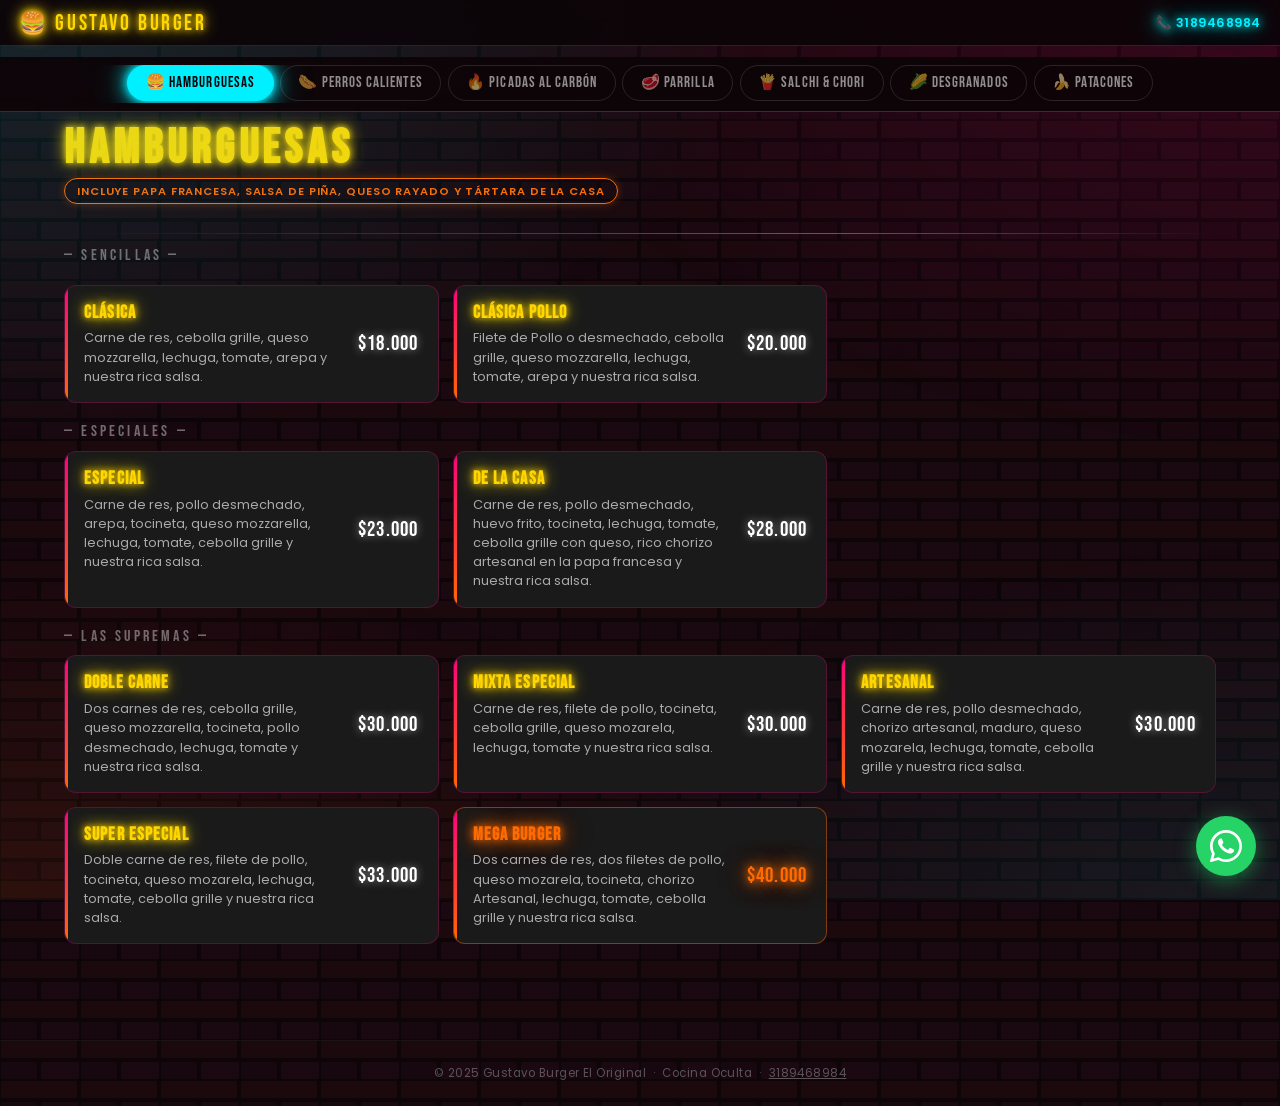
==== menu.html @ 1141e9f0 "menu Gustavo Burger 1.0" ====
<!DOCTYPE html>
<html lang="es">
<head>
  <meta charset="UTF-8" />
  <meta name="viewport" content="width=device-width, initial-scale=1.0" />
  <meta name="description" content="Menú completo de Gustavo Burger El Original — Hamburguesas, Perros Calientes, Parrilla, Picadas, Salchi & Chori Papas, Desgranados y Patacones." />
  <title>Menú · Gustavo Burger El Original</title>

  <!-- Google Fonts -->
  <link rel="preconnect" href="https://fonts.googleapis.com" />
  <link rel="preconnect" href="https://fonts.gstatic.com" crossorigin />
  <link href="https://fonts.googleapis.com/css2?family=Bebas+Neue&family=Poppins:wght@300;400;500;600;700&display=swap" rel="stylesheet" />

  <!-- Estilos globales -->
  <link rel="stylesheet" href="styles.css" />
</head>
<body>

  <!-- ====================== HEADER ====================== -->
  <header class="site-header">
    <a href="index.html" class="brand" aria-label="Volver a inicio">
      🍔 GUSTAVO BURGER
    </a>
    <a href="tel:3189468984" class="header-phone" aria-label="Llamar">
      📞 3189468984
    </a>
  </header>

  <!-- ====================== TABS NAV ====================== -->
  <nav class="tabs-wrapper" aria-label="Categorías del menú">
    <div class="tabs-scroll" role="tablist">
      <button class="tab-btn active" role="tab" aria-selected="true"
              aria-controls="panel-hamburguesas" data-tab="hamburguesas">
        🍔 Hamburguesas
      </button>
      <button class="tab-btn" role="tab" aria-selected="false"
              aria-controls="panel-perros" data-tab="perros">
        🌭 Perros Calientes
      </button>
      <button class="tab-btn" role="tab" aria-selected="false"
              aria-controls="panel-picadas" data-tab="picadas">
        🔥 Picadas al Carbón
      </button>
      <button class="tab-btn" role="tab" aria-selected="false"
              aria-controls="panel-parrilla" data-tab="parrilla">
        🥩 Parrilla
      </button>
      <button class="tab-btn" role="tab" aria-selected="false"
              aria-controls="panel-salchi" data-tab="salchi">
        🍟 Salchi &amp; Chori
      </button>
      <button class="tab-btn" role="tab" aria-selected="false"
              aria-controls="panel-desgranados" data-tab="desgranados">
        🌽 Desgranados
      </button>
      <button class="tab-btn" role="tab" aria-selected="false"
              aria-controls="panel-patacones" data-tab="patacones">
        🍌 Patacones
      </button>
    </div>
  </nav>

  <!-- ====================== CONTENIDO DE TABS ====================== -->
  <main>

    <!-- ===== TAB 1: HAMBURGUESAS ===== -->
    <section id="panel-hamburguesas" class="tab-panel active"
             role="tabpanel" aria-labelledby="tab-hamburguesas">

      <div class="tab-panel-header" style="margin-bottom:1.2rem;">
        <h1 class="category-title neon-title glow-yellow">Hamburguesas</h1>
        <span class="category-badge">Incluye papa francesa, salsa de piña, queso rayado y tártara de la casa</span>

        <!-- Sub-sección: Sencillas -->
        <hr class="neon-divider" />
        <p style="font-family:'Bebas Neue',cursive; font-size:1rem; letter-spacing:.2em;
                  color:rgba(255,255,255,.4); margin-bottom:.6rem;">— SENCILLAS —</p>
      </div>

      <div class="products-grid">

        <!-- Clásica -->
        <article class="product-card">
          <div class="product-info">
            <h2 class="product-name">Clásica</h2>
            <p class="product-desc">Carne de res, cebolla grille, queso mozzarella, lechuga, tomate, arepa y nuestra rica salsa.</p>
          </div>
          <span class="product-price glow-white">$18.000</span>
        </article>

        <!-- Clásica Pollo -->
        <article class="product-card">
          <div class="product-info">
            <h2 class="product-name">Clásica Pollo</h2>
            <p class="product-desc">Filete de Pollo o desmechado, cebolla grille, queso mozzarella, lechuga, tomate, arepa y nuestra rica salsa.</p>
          </div>
          <span class="product-price glow-white">$20.000</span>
        </article>

      </div><!-- /sencillas grid -->

      <!-- Sub-sección: Especiales -->
      <p style="font-family:'Bebas Neue',cursive; font-size:1rem; letter-spacing:.2em;
                color:rgba(255,255,255,.4); margin: 1.2rem 0 .6rem;">— ESPECIALES —</p>

      <div class="products-grid">

        <!-- Especial -->
        <article class="product-card">
          <div class="product-info">
            <h2 class="product-name">Especial</h2>
            <p class="product-desc">Carne de res, pollo desmechado, arepa, tocineta, queso mozzarella, lechuga, tomate, cebolla grille y nuestra rica salsa.</p>
          </div>
          <span class="product-price glow-white">$23.000</span>
        </article>

        <!-- De la Casa -->
        <article class="product-card">
          <div class="product-info">
            <h2 class="product-name">De la Casa</h2>
            <p class="product-desc">Carne de res, pollo desmechado, huevo frito, tocineta, lechuga, tomate, cebolla grille con queso, rico chorizo artesanal en la papa francesa y nuestra rica salsa.</p>
          </div>
          <span class="product-price glow-white">$28.000</span>
        </article>

      </div><!-- /especiales grid -->

      <!-- Sub-sección: Las Supremas -->
      <p style="font-family:'Bebas Neue',cursive; font-size:1rem; letter-spacing:.2em;
                color:rgba(255,255,255,.4); margin: 1.2rem 0 .6rem;">— LAS SUPREMAS —</p>

      <div class="products-grid">

        <!-- Doble Carne -->
        <article class="product-card">
          <div class="product-info">
            <h2 class="product-name">Doble Carne</h2>
            <p class="product-desc">Dos carnes de res, cebolla grille, queso mozzarella, tocineta, pollo desmechado, lechuga, tomate y nuestra rica salsa.</p>
          </div>
          <span class="product-price glow-white">$30.000</span>
        </article>

        <!-- Mixta Especial -->
        <article class="product-card">
          <div class="product-info">
            <h2 class="product-name">Mixta Especial</h2>
            <p class="product-desc">Carne de res, filete de pollo, tocineta, cebolla grille, queso mozarela, lechuga, tomate y nuestra rica salsa.</p>
          </div>
          <span class="product-price glow-white">$30.000</span>
        </article>

        <!-- Artesanal -->
        <article class="product-card">
          <div class="product-info">
            <h2 class="product-name">Artesanal</h2>
            <p class="product-desc">Carne de res, pollo desmechado, chorizo artesanal, maduro, queso mozarela, lechuga, tomate, cebolla grille y nuestra rica salsa.</p>
          </div>
          <span class="product-price glow-white">$30.000</span>
        </article>

        <!-- Super Especial -->
        <article class="product-card">
          <div class="product-info">
            <h2 class="product-name">Super Especial</h2>
            <p class="product-desc">Doble carne de res, filete de pollo, tocineta, queso mozarela, lechuga, tomate, cebolla grille y nuestra rica salsa.</p>
          </div>
          <span class="product-price glow-white">$33.000</span>
        </article>

        <!-- Mega Burger -->
        <article class="product-card" style="border-color:rgba(255,107,0,.45);">
          <div class="product-info">
            <h2 class="product-name" style="color:var(--orange); text-shadow:var(--glow-orange);">Mega Burger</h2>
            <p class="product-desc">Dos carnes de res, dos filetes de pollo, queso mozarela, tocineta, chorizo Artesanal, lechuga, tomate, cebolla grille y nuestra rica salsa.</p>
          </div>
          <span class="product-price" style="color:var(--orange); text-shadow:var(--glow-orange);">$40.000</span>
        </article>

      </div><!-- /supremas grid -->

    </section><!-- /hamburguesas -->


    <!-- ===== TAB 2: PERROS CALIENTES ===== -->
    <section id="panel-perros" class="tab-panel"
             role="tabpanel" aria-labelledby="tab-perros">

      <div style="margin-bottom:1.2rem;">
        <h1 class="category-title neon-title glow-cyan">Perros Calientes</h1>
        <span class="category-badge">Incluye papa francesa, salsa de piña, queso rayado y tártara de la casa</span>
        <div class="category-note">
          Todos nuestros perros son preparados con: <strong>salchicha americana, cebolla grille y queso mozarela gratinado</strong> y nuestras ricas salsas.
        </div>
      </div>

      <div class="products-grid">

        <!-- Perro Clásico -->
        <article class="product-card">
          <div class="product-info">
            <h2 class="product-name">Perro Clásico</h2>
            <p class="product-desc">Lechuga, tomate, papa Ripi.</p>
          </div>
          <span class="product-price glow-white">$16.000</span>
        </article>

        <!-- Perro Especial -->
        <article class="product-card">
          <div class="product-info">
            <h2 class="product-name">Perro Especial</h2>
            <p class="product-desc">Lechuga, tomate, papa Ripi, tocineta.</p>
          </div>
          <span class="product-price glow-white">$19.000</span>
        </article>

        <!-- Perro Americano -->
        <article class="product-card">
          <div class="product-info">
            <h2 class="product-name">Perro Americano</h2>
            <p class="product-desc">Lechuga, tomate, papa Ripi, pollo desmechado.</p>
          </div>
          <span class="product-price glow-white">$23.000</span>
        </article>

        <!-- Perro Loco Americano -->
        <article class="product-card">
          <div class="product-info">
            <h2 class="product-name">Perro Loco Americano</h2>
            <p class="product-desc">Carne picada, pollo desmechado.</p>
          </div>
          <span class="product-price glow-white">$25.000</span>
        </article>

        <!-- Choriperro -->
        <article class="product-card">
          <div class="product-info">
            <h2 class="product-name">Choriperro</h2>
            <p class="product-desc">Chorizo picado, cebolla grille, lechuga, tomate, papa ripio, tártara de la casa y queso mozzarella gratinado.</p>
          </div>
          <span class="product-price glow-white">$ Consultar</span>
        </article>

        <!-- Mega Perro Gustavo Burguer -->
        <article class="product-card" style="border-color:rgba(255,107,0,.45);">
          <div class="product-info">
            <h2 class="product-name" style="color:var(--orange); text-shadow:var(--glow-orange);">Mega Perro Gustavo Burguer</h2>
            <p class="product-desc">Dos salchichas americanas, carne picada, pollo desmechado, maíz y tocineta.</p>
          </div>
          <span class="product-price" style="color:var(--orange); text-shadow:var(--glow-orange);">$40.000</span>
        </article>

      </div><!-- /perros grid -->

    </section><!-- /perros -->


    <!-- ===== TAB 3: PICADAS AL CARBÓN ===== -->
    <section id="panel-picadas" class="tab-panel"
             role="tabpanel" aria-labelledby="tab-picadas">

      <div style="margin-bottom:1.2rem;">
        <h1 class="category-title neon-title" style="color:var(--orange);text-shadow:var(--glow-orange);">Picadas al Carbón</h1>
        <span class="category-badge">Incluye salsa de piña, queso rayado y tártara de la casa</span>
        <div class="category-note" style="border-color:var(--orange); color:rgba(255,107,0,.85); background:rgba(255,107,0,.06);">
          ¡Perfecta para compartir! No te quedes con las ganas...
        </div>
      </div>

      <div class="products-grid">

        <!-- Picada Original -->
        <article class="product-card">
          <div class="product-info">
            <h2 class="product-name">Picada Original</h2>
            <p class="product-desc">Carne picada, filete de pollo, salchicha americana, chorizo artesanal, chicharrón, maíz, queso mozarela gratinado y tocineta.</p>
          </div>
          <span class="product-price glow-white">$50.000</span>
        </article>

        <!-- Picada Especial -->
        <article class="product-card">
          <div class="product-info">
            <h2 class="product-name">Picada Especial</h2>
            <p class="product-desc">Costilla, pernil mixto, chorizo artesanal, lomo de cerdo, rica papa amarilla y papa francesa.</p>
          </div>
          <span class="product-price glow-white">$60.000</span>
        </article>

        <!-- Picada Gustavo Burguer -->
        <article class="product-card" style="border-color:rgba(255,107,0,.45);">
          <div class="product-info">
            <h2 class="product-name" style="color:var(--orange); text-shadow:var(--glow-orange);">Picada Gustavo Burguer</h2>
            <p class="product-desc">Chata, pernil, mixta, costilla, lomo de cerdo, chorizo artesanal, salchicha americana, rellena, papa amarilla y papa francesa.</p>
          </div>
          <span class="product-price" style="color:var(--orange); text-shadow:var(--glow-orange);">$70.000</span>
        </article>

      </div><!-- /picadas grid -->

    </section><!-- /picadas -->


    <!-- ===== TAB 4: PARRILLA GUSTAVO BURGER ===== -->
    <section id="panel-parrilla" class="tab-panel"
             role="tabpanel" aria-labelledby="tab-parrilla">

      <div style="margin-bottom:1.2rem;">
        <h1 class="category-title neon-title glow-pink">Parrilla</h1>
        <span class="category-badge">Incluye salsa de piña, queso rayado y tártara de la casa</span>
      </div>

      <div class="products-grid">

        <!-- Chata al Carbón -->
        <article class="product-card">
          <div class="product-info">
            <h2 class="product-name">Chata al Carbón</h2>
            <p class="product-desc">Acompañada de papa francesa, ensalada fresca y chorizo artesanal.</p>
          </div>
          <span class="product-price glow-white">$35.000</span>
        </article>

        <!-- Costilla BBQ -->
        <article class="product-card">
          <div class="product-info">
            <h2 class="product-name">Costilla BBQ</h2>
            <p class="product-desc">Costilla bañada en salsa BBQ, acompañada de chorizo artesanal y papa francesa.</p>
          </div>
          <span class="product-price glow-white">$35.000</span>
        </article>

        <!-- Alitas BBQ y Miel Mostaza -->
        <article class="product-card">
          <div class="product-info">
            <h2 class="product-name">Alitas BBQ y Miel Mostaza</h2>
            <p class="product-desc">Alitas empanizadas en salsa BBQ y miel mostaza, acompañadas de papa francesa.</p>
          </div>
          <span class="product-price glow-white">$35.000</span>
        </article>

        <!-- Pernil Mixto -->
        <article class="product-card">
          <div class="product-info">
            <h2 class="product-name">Pernil Mixto</h2>
            <p class="product-desc">Pernil mixto apanado con chorizo artesanal, acompañado de ensalada fresca y papa francesa.</p>
          </div>
          <span class="product-price glow-white">$22.000</span>
        </article>

        <!-- Filete de Pechuga -->
        <article class="product-card">
          <div class="product-info">
            <h2 class="product-name">Filete de Pechuga</h2>
            <p class="product-desc">Filete de pechuga a la plancha con chorizo artesanal, acompañado de ensalada fresca y papa francesa.</p>
          </div>
          <span class="product-price glow-white">$22.000</span>
        </article>

        <!-- Pechuga a la Plancha -->
        <article class="product-card">
          <div class="product-info">
            <h2 class="product-name">Pechuga a la Plancha</h2>
            <p class="product-desc">Pechuga (450g) asada, acompañada de chorizo artesanal, ensalada fresca y papa francesa.</p>
          </div>
          <span class="product-price glow-white">$28.000</span>
        </article>

        <!-- Pechuga Ranchera -->
        <article class="product-card" style="border-color:rgba(255,0,128,.45);">
          <div class="product-info">
            <h2 class="product-name" style="color:var(--pink); text-shadow:var(--glow-pink);">Pechuga Ranchera</h2>
            <p class="product-desc">Pechuga asada con queso mozarela gratinado y tocineta, acompañada de papa amarilla y ensalada fresca.</p>
          </div>
          <span class="product-price" style="color:var(--pink); text-shadow:var(--glow-pink);">$35.000</span>
        </article>

      </div><!-- /parrilla grid -->

      <p style="font-family:'Bebas Neue',cursive; font-size:1.1rem; letter-spacing:.12em;
                color:rgba(255,255,255,.35); margin-top:1.5rem; text-align:center;">
        "SABOR QUE CONQUISTA DESDE EL PRIMER MORDISCO."
      </p>

    </section><!-- /parrilla -->


    <!-- ===== TAB 5: SALCHI & CHORI PAPAS ===== -->
    <section id="panel-salchi" class="tab-panel"
             role="tabpanel" aria-labelledby="tab-salchi">

      <div style="margin-bottom:1.2rem;">
        <h1 class="category-title neon-title glow-yellow">Salchi &amp; Chori Papas</h1>
        <span class="category-badge">Incluye salsa de piña, queso rayado y tártara de la casa</span>
        <div class="category-note">
          <strong>Salchicha y chorizo artesanal americano</strong>
        </div>
      </div>

      <!-- Básicas (sin descripción extra) -->
      <p style="font-family:'Bebas Neue',cursive; font-size:.95rem; letter-spacing:.2em;
                color:rgba(255,255,255,.4); margin-bottom:.6rem;">— BÁSICAS —</p>

      <div class="products-grid" style="margin-bottom:1rem;">

        <!-- Salchipapa -->
        <article class="product-card">
          <div class="product-info">
            <h2 class="product-name">Salchipapa</h2>
            <p class="product-desc">Papa francesa con salchicha americana.</p>
          </div>
          <span class="product-price glow-white">$17.000</span>
        </article>

        <!-- Choripapa -->
        <article class="product-card">
          <div class="product-info">
            <h2 class="product-name">Choripapa</h2>
            <p class="product-desc">Papa francesa con chorizo artesanal.</p>
          </div>
          <span class="product-price glow-white">$17.000</span>
        </article>

        <!-- Chorimixto -->
        <article class="product-card">
          <div class="product-info">
            <h2 class="product-name">Chorimixto</h2>
            <p class="product-desc">Papa francesa con salchicha americana y chorizo artesanal.</p>
          </div>
          <span class="product-price glow-white">$21.000</span>
        </article>

      </div>

      <!-- Especiales -->
      <p style="font-family:'Bebas Neue',cursive; font-size:.95rem; letter-spacing:.2em;
                color:rgba(255,255,255,.4); margin-bottom:.6rem;">— ESPECIALES —</p>

      <div class="products-grid">

        <!-- Salchipapa Especial -->
        <article class="product-card">
          <div class="product-info">
            <h2 class="product-name">Salchipapa Especial</h2>
            <p class="product-desc">Papa francesa, salchicha americana, papa Ripi, queso rallado, salsa, pollo desmechado, queso mozarela gratinado.</p>
          </div>
          <span class="product-price glow-white">$28.000</span>
        </article>

        <!-- Choripapa Especial -->
        <article class="product-card">
          <div class="product-info">
            <h2 class="product-name">Choripapa Especial</h2>
            <p class="product-desc">Papa francesa, chorizo artesanal, papa Ripi, queso rallado, salsa, pollo desmechado, queso mozarela gratinado.</p>
          </div>
          <span class="product-price glow-white">$28.000</span>
        </article>

        <!-- Papas Locas -->
        <article class="product-card" style="border-color:rgba(255,107,0,.45);">
          <div class="product-info">
            <h2 class="product-name" style="color:var(--orange); text-shadow:var(--glow-orange);">Papas Locas</h2>
            <p class="product-desc">Papa francesa, carne picada, pollo desmechado, jamón, queso mozarela, chorizo artesanal y rica salsa.</p>
          </div>
          <span class="product-price" style="color:var(--orange); text-shadow:var(--glow-orange);">$38.000</span>
        </article>

      </div><!-- /salchi grid -->

      <p style="font-family:'Bebas Neue',cursive; font-size:1.05rem; letter-spacing:.12em;
                color:rgba(255,255,255,.35); margin-top:1.5rem; text-align:center;">
        "AQUÍ LAS PAPAS NO SON NORMALES, SON CRIMINALES."
      </p>

    </section><!-- /salchi -->


    <!-- ===== TAB 6: DESGRANADOS ===== -->
    <section id="panel-desgranados" class="tab-panel"
             role="tabpanel" aria-labelledby="tab-desgranados">

      <div style="margin-bottom:1.2rem;">
        <h1 class="category-title neon-title glow-cyan">Desgranados</h1>
        <span class="category-badge">Incluye salsa de piña, queso rayado y tártara de la casa</span>
      </div>

      <div class="products-grid">

        <!-- Desgranado de Pollo -->
        <article class="product-card">
          <div class="product-info">
            <h2 class="product-name">Desgranado de Pollo</h2>
            <p class="product-desc">Maíz dulce con pollo desmechado y cebolla grille, nuestra rica salsa y queso mozzarella gratinado.</p>
          </div>
          <span class="product-price glow-white">$26.000</span>
        </article>

        <!-- Desgranado de Carne -->
        <article class="product-card">
          <div class="product-info">
            <h2 class="product-name">Desgranado de Carne</h2>
            <p class="product-desc">Maíz dulce con carne picada y cebolla grille, rica salsa de la casa y queso mozzarella gratinado.</p>
          </div>
          <span class="product-price glow-white">$26.000</span>
        </article>

        <!-- Desgranado Especial -->
        <article class="product-card" style="border-color:rgba(0,240,255,.4);">
          <div class="product-info">
            <h2 class="product-name" style="color:var(--cyan); text-shadow:var(--glow-cyan);">Desgranado Especial</h2>
            <p class="product-desc">Delicioso maíz dulce acompañado de carne picada, pollo desmechado y cebolla grille, bañado con nuestra rica salsa, queso mozzarella gratinado y crujiente tocineta.</p>
          </div>
          <span class="product-price" style="color:var(--cyan); text-shadow:var(--glow-cyan);">$30.000</span>
        </article>

      </div><!-- /desgranados grid -->

      <p style="font-family:'Bebas Neue',cursive; font-size:1.05rem; letter-spacing:.12em;
                color:rgba(255,255,255,.35); margin-top:1.5rem; text-align:center;">
        "DESGRANADO QUE SE RESPETA, BIEN CARGADO Y BIEN GRATINADO."
      </p>

    </section><!-- /desgranados -->


    <!-- ===== TAB 7: PATACONES ===== -->
    <section id="panel-patacones" class="tab-panel"
             role="tabpanel" aria-labelledby="tab-patacones">

      <div style="margin-bottom:1.2rem;">
        <h1 class="category-title neon-title glow-orange">Patacones</h1>
        <span class="category-badge">Incluye salsa de piña, queso rayado y tártara de la casa</span>
        <div class="category-note" style="border-color:var(--orange); color:rgba(255,107,0,.85); background:rgba(255,107,0,.06);">
          Base: <strong>Plátano Maduro</strong>
        </div>
      </div>

      <div class="products-grid">

        <!-- Patacón de Carne -->
        <article class="product-card">
          <div class="product-info">
            <h2 class="product-name">Patacón de Carne</h2>
            <p class="product-desc">Patacón Maduro, Carne Picada, Chorizo Artesanal, Cebolla grille, Queso Mozarela gratinado.</p>
          </div>
          <span class="product-price glow-white">$28.000</span>
        </article>

        <!-- Patacón de Pollo -->
        <article class="product-card">
          <div class="product-info">
            <h2 class="product-name">Patacón de Pollo</h2>
            <p class="product-desc">Patacón Maduro, Pollo desmechado, Chorizo Artesanal, Cebolla grille, Queso Mozarela gratinado.</p>
          </div>
          <span class="product-price glow-white">$28.000</span>
        </article>

        <!-- Patacón Especial -->
        <article class="product-card">
          <div class="product-info">
            <h2 class="product-name">Patacón Especial</h2>
            <p class="product-desc">Patacón Maduro, Carne Picada, Pollo desmechado, Chorizo artesanal, Cebolla grille, Queso Mozarela gratinado.</p>
          </div>
          <span class="product-price glow-white">$30.000</span>
        </article>

        <!-- Patacón Super Especial -->
        <article class="product-card" style="border-color:rgba(255,107,0,.45);">
          <div class="product-info">
            <h2 class="product-name" style="color:var(--orange); text-shadow:var(--glow-orange);">Patacón Super Especial</h2>
            <p class="product-desc">Patacón Maduro, Carne Picada, Pollo desmechado, Chorizo Artesanal, Cebolla grille, Maíz Dulce, Queso Mozarela gratinado y tocineta.</p>
          </div>
          <span class="product-price" style="color:var(--orange); text-shadow:var(--glow-orange);">$35.000</span>
        </article>

      </div><!-- /patacones grid -->

      <p style="font-family:'Bebas Neue',cursive; font-size:1.05rem; letter-spacing:.12em;
                color:rgba(255,255,255,.35); margin-top:1.5rem; text-align:center;">
        "NO TE QUEDES CON LAS GANAS... ¡HAZ TU PEDIDO AHORA!"
      </p>

    </section><!-- /patacones -->

  </main>

  <!-- ===== FOOTER ===== -->
  <footer class="site-footer">
    © 2025 Gustavo Burger El Original &nbsp;·&nbsp; Cocina Oculta &nbsp;·&nbsp;
    <a href="tel:3189468984" style="color:inherit;">3189468984</a>
  </footer>

  <!-- ===== BOTÓN FLOTANTE WHATSAPP ===== -->
  <a href="https://wa.me/573189468984" target="_blank" rel="noopener noreferrer"
     class="whatsapp-fab" aria-label="Hacer pedido por WhatsApp">
    <svg viewBox="0 0 24 24" aria-hidden="true">
      <path d="M17.472 14.382c-.297-.149-1.758-.867-2.03-.967-.273-.099-.471-.148-.67.15-.197.297-.767.966-.94 1.164-.173.199-.347.223-.644.075-.297-.15-1.255-.463-2.39-1.475-.883-.788-1.48-1.761-1.653-2.059-.173-.297-.018-.458.13-.606.134-.133.298-.347.446-.52.149-.174.198-.298.298-.497.099-.198.05-.371-.025-.52-.075-.149-.669-1.612-.916-2.207-.242-.579-.487-.5-.669-.51-.173-.008-.371-.01-.57-.01-.198 0-.52.074-.792.372-.272.297-1.04 1.016-1.04 2.479 0 1.462 1.065 2.875 1.213 3.074.149.198 2.096 3.2 5.077 4.487.709.306 1.262.489 1.694.625.712.227 1.36.195 1.871.118.571-.085 1.758-.719 2.006-1.413.248-.694.248-1.289.173-1.413-.074-.124-.272-.198-.57-.347z"/>
      <path d="M12 0C5.373 0 0 5.373 0 12c0 2.125.558 4.121 1.532 5.853L.057 23.057a.75.75 0 00.918.918l5.204-1.475A11.952 11.952 0 0012 24c6.627 0 12-5.373 12-12S18.627 0 12 0zm0 22c-1.891 0-3.667-.523-5.188-1.432l-.372-.224-3.862 1.095 1.095-3.861-.224-.372A9.956 9.956 0 012 12C2 6.477 6.477 2 12 2s10 4.477 10 10-4.477 10-10 10z"/>
    </svg>
  </a>

  <!-- Script de tabs -->
  <script src="script.js"></script>

</body>
</html>
---- styles.css ----
/* ============================================================
   GUSTAVO BURGER - EL ORIGINAL | Menú Digital
   styles.css — Estilos globales compartidos
   ============================================================ */

/* ===== GOOGLE FONTS ===== */
@import url('https://fonts.googleapis.com/css2?family=Bebas+Neue&family=Poppins:wght@300;400;500;600;700&display=swap');

/* ===== VARIABLES ===== */
:root {
  --pink:    #FF0080;
  --cyan:    #00F0FF;
  --orange:  #FF6B00;
  --yellow:  #FFD600;
  --bg:      #0d0508;
  --card:    #1a1a1a;
  --card2:   #141014;
  --white:   #ffffff;
  --gray:    #aaaaaa;

  --glow-pink:   0 0 8px #FF0080, 0 0 20px #FF0080, 0 0 40px rgba(255,0,128,.4);
  --glow-cyan:   0 0 8px #00F0FF, 0 0 20px #00F0FF, 0 0 40px rgba(0,240,255,.4);
  --glow-orange: 0 0 8px #FF6B00, 0 0 20px #FF6B00, 0 0 40px rgba(255,107,0,.4);
  --glow-yellow: 0 0 6px #FFD600, 0 0 16px #FFD600;

  --font-title: 'Bebas Neue', cursive;
  --font-body:  'Poppins', sans-serif;
}

/* ===== RESET ===== */
*, *::before, *::after {
  margin: 0; padding: 0; box-sizing: border-box;
}
html { scroll-behavior: smooth; }

/* ===== BODY — FONDO DE LADRILLO + NEÓN ===== */
body {
  font-family: var(--font-body);
  background-color: var(--bg);
  /* Textura ladrillo oscuro con SVG inline */
  background-image:
    url("data:image/svg+xml,%3Csvg xmlns='http://www.w3.org/2000/svg' width='80' height='40'%3E%3Crect width='80' height='40' fill='%230d0508'/%3E%3Crect x='1' y='1' width='76' height='17' rx='2' fill='%23200a10' opacity='0.75'/%3E%3Crect x='1' y='22' width='36' height='17' rx='2' fill='%231a0810' opacity='0.75'/%3E%3Crect x='41' y='22' width='38' height='17' rx='2' fill='%231e0a12' opacity='0.75'/%3E%3C/svg%3E");
  background-size: 80px 40px;
  color: var(--white);
  min-height: 100vh;
  overflow-x: hidden;
  position: relative;
}

/* Halos neón en esquinas (overlay fijo) */
body::before {
  content: '';
  position: fixed; inset: 0; pointer-events: none; z-index: 0;
  background:
    radial-gradient(ellipse 60% 50% at 0% 0%,   rgba(0,240,255,.13)  0%, transparent 100%),
    radial-gradient(ellipse 60% 50% at 100% 0%,  rgba(255,0,128,.13)  0%, transparent 100%),
    radial-gradient(ellipse 60% 40% at 0% 100%,  rgba(255,107,0,.08)  0%, transparent 100%),
    radial-gradient(ellipse 60% 40% at 100% 100%,rgba(0,240,255,.08)  0%, transparent 100%);
}

/* ===== TIPOGRAFÍA NEÓN ===== */
.neon-title {
  font-family: var(--font-title);
  letter-spacing: .08em;
}
.glow-pink   { color: var(--pink);   text-shadow: var(--glow-pink);   }
.glow-cyan   { color: var(--cyan);   text-shadow: var(--glow-cyan);   }
.glow-orange { color: var(--orange); text-shadow: var(--glow-orange); }
.glow-yellow { color: var(--yellow); text-shadow: var(--glow-yellow); }
.glow-white  { color: var(--white);  text-shadow: 0 0 6px #fff, 0 0 18px rgba(255,255,255,.5); }

/* ===== HEADER / NAVBAR (menú) ===== */
.site-header {
  position: sticky; top: 0; z-index: 100;
  background: rgba(13,5,8,.92);
  backdrop-filter: blur(12px);
  -webkit-backdrop-filter: blur(12px);
  border-bottom: 1px solid rgba(255,0,128,.35);
  padding: .6rem 1.2rem;
  display: flex; align-items: center; justify-content: space-between;
  gap: .8rem;
}
.site-header .brand {
  font-family: var(--font-title);
  font-size: 1.35rem;
  letter-spacing: .12em;
  color: var(--yellow);
  text-shadow: var(--glow-yellow);
  text-decoration: none;
  white-space: nowrap;
}
.header-phone {
  font-size: .78rem; font-weight: 600;
  color: var(--cyan); text-shadow: var(--glow-cyan);
  text-decoration: none; letter-spacing: .04em;
  transition: opacity .2s;
}
.header-phone:hover { opacity: .75; }

/* ===== BOTÓN PRINCIPAL ===== */
.btn-primary {
  display: inline-block;
  font-family: var(--font-title);
  font-size: 1.25rem;
  letter-spacing: .12em;
  color: var(--bg);
  background: linear-gradient(135deg, var(--pink) 0%, var(--orange) 100%);
  padding: .85rem 2.4rem;
  border-radius: 50px;
  text-decoration: none;
  border: none; cursor: pointer;
  box-shadow: var(--glow-pink), 0 4px 20px rgba(255,0,128,.4);
  transition: transform .25s ease, box-shadow .25s ease;
  position: relative; z-index: 1;
}
.btn-primary:hover {
  transform: translateY(-3px) scale(1.03);
  box-shadow: var(--glow-pink), 0 8px 30px rgba(255,0,128,.6);
}
.btn-primary:active { transform: translateY(-1px) scale(1.01); }

/* ===== BOTÓN SECUNDARIO (outline) ===== */
.btn-outline {
  display: inline-flex; align-items: center; gap: .5rem;
  font-family: var(--font-body); font-size: .9rem; font-weight: 600;
  color: var(--cyan);
  border: 1.5px solid var(--cyan);
  border-radius: 50px;
  padding: .55rem 1.4rem;
  text-decoration: none;
  box-shadow: 0 0 10px rgba(0,240,255,.25);
  transition: background .2s, box-shadow .2s, transform .2s;
}
.btn-outline:hover {
  background: rgba(0,240,255,.12);
  box-shadow: var(--glow-cyan);
  transform: translateY(-2px);
}

/* ===== TARJETA DE PRODUCTO ===== */
.product-card {
  background: var(--card);
  border: 1px solid rgba(255,0,128,.25);
  border-radius: 12px;
  padding: 1rem 1.2rem;
  display: flex;
  align-items: flex-start;
  justify-content: space-between;
  gap: 1rem;
  transition: transform .25s ease, border-color .25s ease, box-shadow .25s ease;
  position: relative;
  overflow: hidden;
}
.product-card::before {
  content: '';
  position: absolute; top: 0; left: 0;
  width: 3px; height: 100%;
  background: linear-gradient(to bottom, var(--pink), var(--orange));
  border-radius: 3px 0 0 3px;
}
.product-card:hover {
  transform: translateY(-3px);
  border-color: rgba(255,0,128,.6);
  box-shadow: 0 4px 24px rgba(255,0,128,.2);
}
.product-info { flex: 1; min-width: 0; }
.product-name {
  font-family: var(--font-title);
  font-size: 1.15rem;
  letter-spacing: .06em;
  color: var(--yellow);
  text-shadow: var(--glow-yellow);
  line-height: 1.2;
  margin-bottom: .3rem;
}
.product-desc {
  font-size: .8rem;
  color: var(--gray);
  line-height: 1.5;
}
.product-price {
  font-family: var(--font-title);
  font-size: 1.3rem;
  letter-spacing: .06em;
  color: var(--white);
  text-shadow: 0 0 8px rgba(255,255,255,.5);
  white-space: nowrap;
  align-self: center;
}

/* ===== BADGE (Incluye...) ===== */
.category-badge {
  display: inline-block;
  font-size: .7rem; font-weight: 600; letter-spacing: .08em;
  color: var(--orange);
  border: 1px solid var(--orange);
  border-radius: 20px;
  padding: .2rem .75rem;
  box-shadow: 0 0 8px rgba(255,107,0,.3);
  margin-bottom: 1rem;
  text-transform: uppercase;
}

/* ===== NOTA DE CATEGORÍA ===== */
.category-note {
  background: rgba(0,240,255,.06);
  border-left: 3px solid var(--cyan);
  border-radius: 0 8px 8px 0;
  padding: .6rem 1rem;
  font-size: .8rem; font-style: italic;
  color: rgba(0,240,255,.85);
  margin-bottom: 1rem;
}

/* ===== GRID DE PRODUCTOS ===== */
.products-grid {
  display: grid;
  gap: .85rem;
}

/* ===== DIVISOR NEÓN ===== */
.neon-divider {
  border: none;
  height: 1px;
  background: linear-gradient(to right, transparent, var(--pink), var(--cyan), transparent);
  margin: .8rem 0;
  opacity: .5;
}

/* ===== TABS ===== */
.tabs-wrapper {
  position: sticky; top: 57px; z-index: 90;
  background: rgba(13,5,8,.95);
  backdrop-filter: blur(10px);
  border-bottom: 1px solid rgba(0,240,255,.25);
  padding: .5rem 1rem;
}
.tabs-scroll {
  display: flex;
  gap: .4rem;
  overflow-x: auto;
  scrollbar-width: none;
  -ms-overflow-style: none;
  padding-bottom: 2px;
}
.tabs-scroll::-webkit-scrollbar { display: none; }

.tab-btn {
  flex-shrink: 0;
  font-family: var(--font-title);
  font-size: .95rem;
  letter-spacing: .07em;
  color: rgba(255,255,255,.55);
  background: transparent;
  border: 1px solid rgba(255,255,255,.12);
  border-radius: 50px;
  padding: .45rem 1.1rem;
  cursor: pointer;
  transition: all .25s ease;
  white-space: nowrap;
}
.tab-btn:hover {
  color: var(--cyan);
  border-color: rgba(0,240,255,.5);
  box-shadow: 0 0 10px rgba(0,240,255,.2);
}
.tab-btn.active {
  color: var(--bg);
  background: var(--cyan);
  border-color: var(--cyan);
  box-shadow: var(--glow-cyan);
}

/* ===== PANEL DE TAB ===== */
.tab-panel {
  display: none;
  padding: 1.2rem 1rem 6rem;
  animation: fadeInUp .3s ease;
}
.tab-panel.active { display: block; }

@keyframes fadeInUp {
  from { opacity: 0; transform: translateY(12px); }
  to   { opacity: 1; transform: translateY(0); }
}

/* ===== TÍTULO DE CATEGORÍA ===== */
.category-title {
  font-family: var(--font-title);
  font-size: 2.4rem;
  letter-spacing: .1em;
  line-height: 1;
  margin-bottom: .25rem;
}

/* ===== BOTÓN FLOTANTE WHATSAPP ===== */
.whatsapp-fab {
  position: fixed;
  bottom: 1.5rem; right: 1.5rem;
  z-index: 999;
  width: 60px; height: 60px;
  background: #25D366;
  border-radius: 50%;
  display: flex; align-items: center; justify-content: center;
  text-decoration: none;
  box-shadow: 0 4px 20px rgba(37,211,102,.5);
  animation: waPulse 2.2s infinite;
  transition: transform .2s ease;
}
.whatsapp-fab:hover { transform: scale(1.12); animation: none; }
.whatsapp-fab svg { width: 32px; height: 32px; fill: #fff; }

@keyframes waPulse {
  0%, 100% { box-shadow: 0 4px 20px rgba(37,211,102,.5); }
  50%       { box-shadow: 0 4px 35px rgba(37,211,102,.85), 0 0 0 8px rgba(37,211,102,.15); }
}

/* ===== FOOTER ===== */
.site-footer {
  text-align: center;
  padding: 1.5rem 1rem;
  font-size: .72rem;
  color: rgba(255,255,255,.3);
  border-top: 1px solid rgba(255,255,255,.06);
  letter-spacing: .04em;
}

/* ===== PORTADA (index.html) ===== */
.hero {
  min-height: 100vh;
  display: flex; flex-direction: column;
  align-items: center; justify-content: center;
  padding: 2rem 1.2rem 5rem;
  text-align: center;
  position: relative; z-index: 1;
  gap: 1.4rem;
}

/* Logo oficial (imagen real) */
.logo-img-wrap {
  width: min(320px, 88vw);
  animation: logoPulse 3s ease-in-out infinite;
}
.logo-img-wrap img {
  width: 100%;
  height: auto;
  display: block;
  filter: drop-shadow(0 0 18px rgba(255,0,128,.6))
          drop-shadow(0 0 36px rgba(0,240,255,.3));
  border-radius: 50%;
}
@keyframes logoPulse {
  0%, 100% { filter: drop-shadow(0 0 18px rgba(255,0,128,.6)) drop-shadow(0 0 36px rgba(0,240,255,.3)); }
  50%       { filter: drop-shadow(0 0 28px rgba(255,0,128,.9)) drop-shadow(0 0 55px rgba(0,240,255,.5)); }
}

/* Dirección */
.hero-address {
  font-size: .9rem;
  font-weight: 500;
  color: rgba(255,255,255,.7);
  letter-spacing: .04em;
}

.hero-tagline {
  font-family: var(--font-title);
  font-size: clamp(1rem, 4vw, 1.3rem);
  letter-spacing: .3em;
  color: var(--cyan);
  text-shadow: var(--glow-cyan);
}

.hero-delivery {
  font-family: var(--font-title);
  font-size: clamp(.9rem, 3.5vw, 1.1rem);
  letter-spacing: .18em;
  color: var(--white);
  text-shadow: 0 0 8px rgba(255,255,255,.5);
  display: flex; align-items: center; gap: .5rem;
}

.hero-phone {
  font-family: var(--font-title);
  font-size: clamp(2rem, 8vw, 3.2rem);
  letter-spacing: .1em;
  color: var(--yellow);
  text-shadow: var(--glow-yellow);
  text-decoration: none;
  transition: opacity .2s;
}
.hero-phone:hover { opacity: .8; }

.hero-social {
  display: flex; gap: 1rem; align-items: center; justify-content: center;
  flex-wrap: wrap;
}
.social-link {
  display: inline-flex; align-items: center; gap: .4rem;
  font-size: .85rem; font-weight: 600;
  text-decoration: none;
  padding: .45rem 1.1rem;
  border-radius: 50px;
  letter-spacing: .04em;
  transition: transform .2s, box-shadow .2s;
}
.social-link.fb {
  color: #1877f2;
  border: 1.5px solid #1877f2;
  box-shadow: 0 0 10px rgba(24,119,242,.3);
}
.social-link.ig {
  color: #e1306c;
  border: 1.5px solid #e1306c;
  box-shadow: 0 0 10px rgba(225,48,108,.3);
}
.social-link:hover { transform: translateY(-2px) scale(1.04); }
.social-link svg { width: 18px; height: 18px; fill: currentColor; }

/* ===== ANIMACIÓN DE ENTRADA PORTADA ===== */
.hero > * {
  animation: heroIn .6s ease both;
}
.hero > *:nth-child(1) { animation-delay: .0s; }
.hero > *:nth-child(2) { animation-delay: .1s; }
.hero > *:nth-child(3) { animation-delay: .18s; }
.hero > *:nth-child(4) { animation-delay: .26s; }
.hero > *:nth-child(5) { animation-delay: .34s; }
.hero > *:nth-child(6) { animation-delay: .42s; }
.hero > *:nth-child(7) { animation-delay: .50s; }

@keyframes heroIn {
  from { opacity: 0; transform: translateY(22px); }
  to   { opacity: 1; transform: translateY(0); }
}

/* ===== RESPONSIVE ===== */
@media (max-width: 480px) {
  .tabs-wrapper { top: 52px; padding: .45rem .6rem; }
  .tab-btn { font-size: .82rem; padding: .38rem .85rem; }
  .product-card { padding: .85rem 1rem; }
  .product-name { font-size: 1.05rem; }
  .product-price { font-size: 1.15rem; }
  .category-title { font-size: 2rem; }
  .whatsapp-fab { width: 52px; height: 52px; bottom: 1rem; right: 1rem; }
  .whatsapp-fab svg { width: 27px; height: 27px; }
  .btn-primary { font-size: 1.1rem; padding: .8rem 2rem; }
}

@media (min-width: 640px) {
  .products-grid { grid-template-columns: 1fr 1fr; }
  .tab-panel { padding: 1.5rem 1.5rem 6rem; }
}

@media (min-width: 1024px) {
  .products-grid { grid-template-columns: repeat(3, 1fr); }
  .tab-panel { max-width: 1200px; margin: 0 auto; }
  .tabs-scroll { justify-content: center; }
  .category-title { font-size: 3rem; }
}
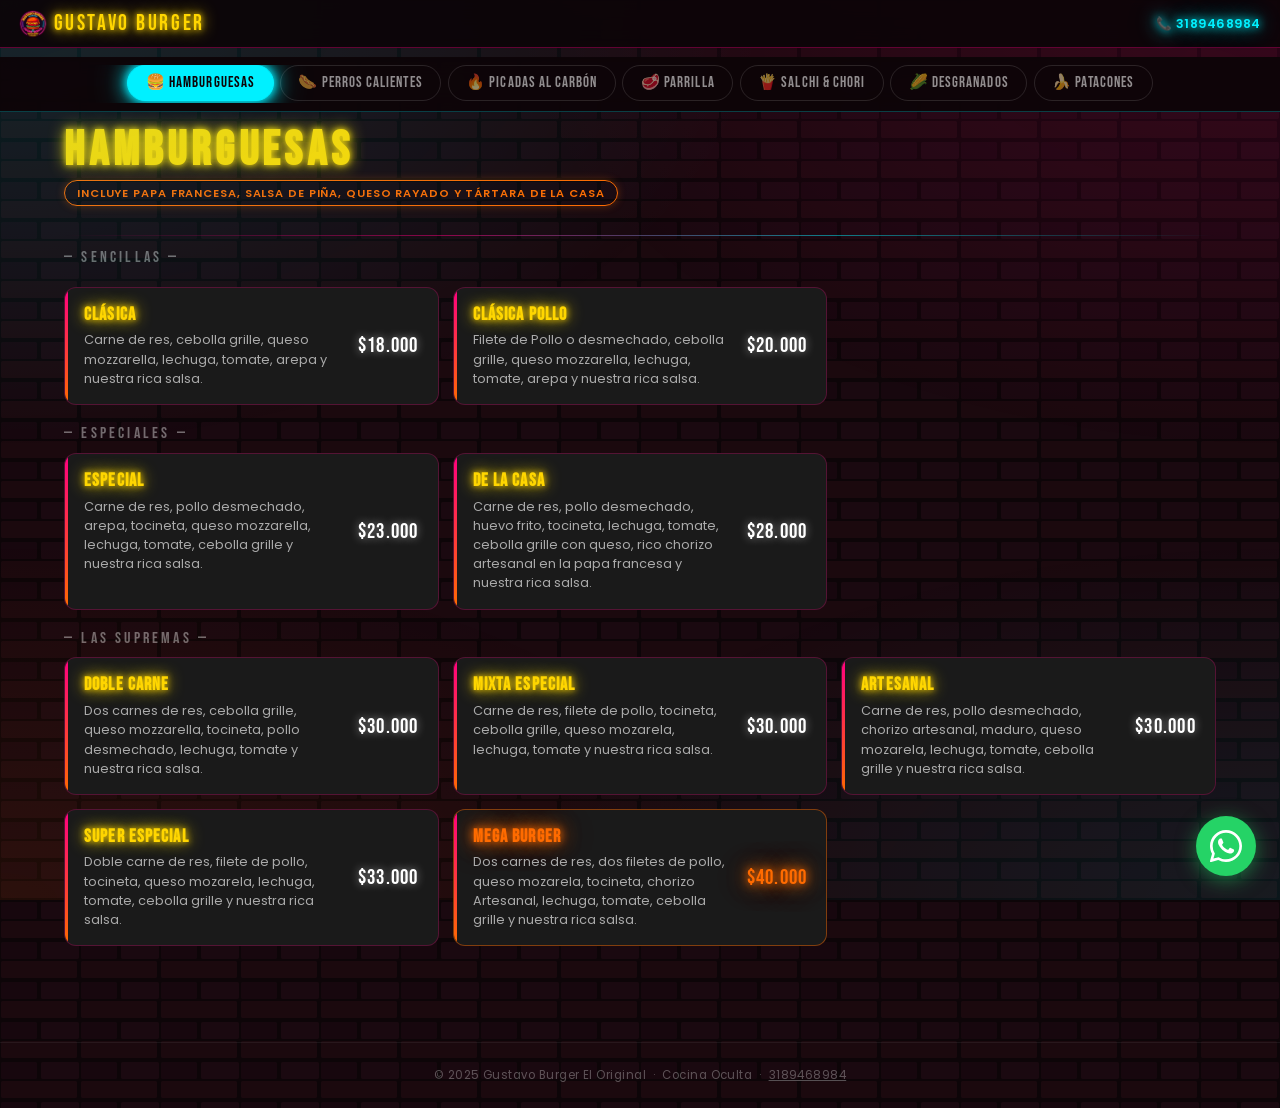
==== commit 5758d1f8: "Reemplazar icono hamburguesa por logo.webp en header del menú Co-Authored-By: Claude Sonnet 4.6 <nor" ====
--- a/menu.html
+++ b/menu.html
@@ -19,7 +19,8 @@
   <!-- ====================== HEADER ====================== -->
   <header class="site-header">
     <a href="index.html" class="brand" aria-label="Volver a inicio">
-      🍔 GUSTAVO BURGER
+      <img src="images/logo.webp" alt="" class="brand-logo" aria-hidden="true" />
+      GUSTAVO BURGER
     </a>
     <a href="tel:3189468984" class="header-phone" aria-label="Llamar">
       📞 3189468984
--- a/styles.css
+++ b/styles.css
@@ -88,6 +88,16 @@
   text-shadow: var(--glow-yellow);
   text-decoration: none;
   white-space: nowrap;
+  display: inline-flex;
+  align-items: center;
+  gap: .4rem;
+}
+.brand-logo {
+  width: 28px;
+  height: 28px;
+  border-radius: 50%;
+  object-fit: cover;
+  flex-shrink: 0;
 }
 .header-phone {
   font-size: .78rem; font-weight: 600;
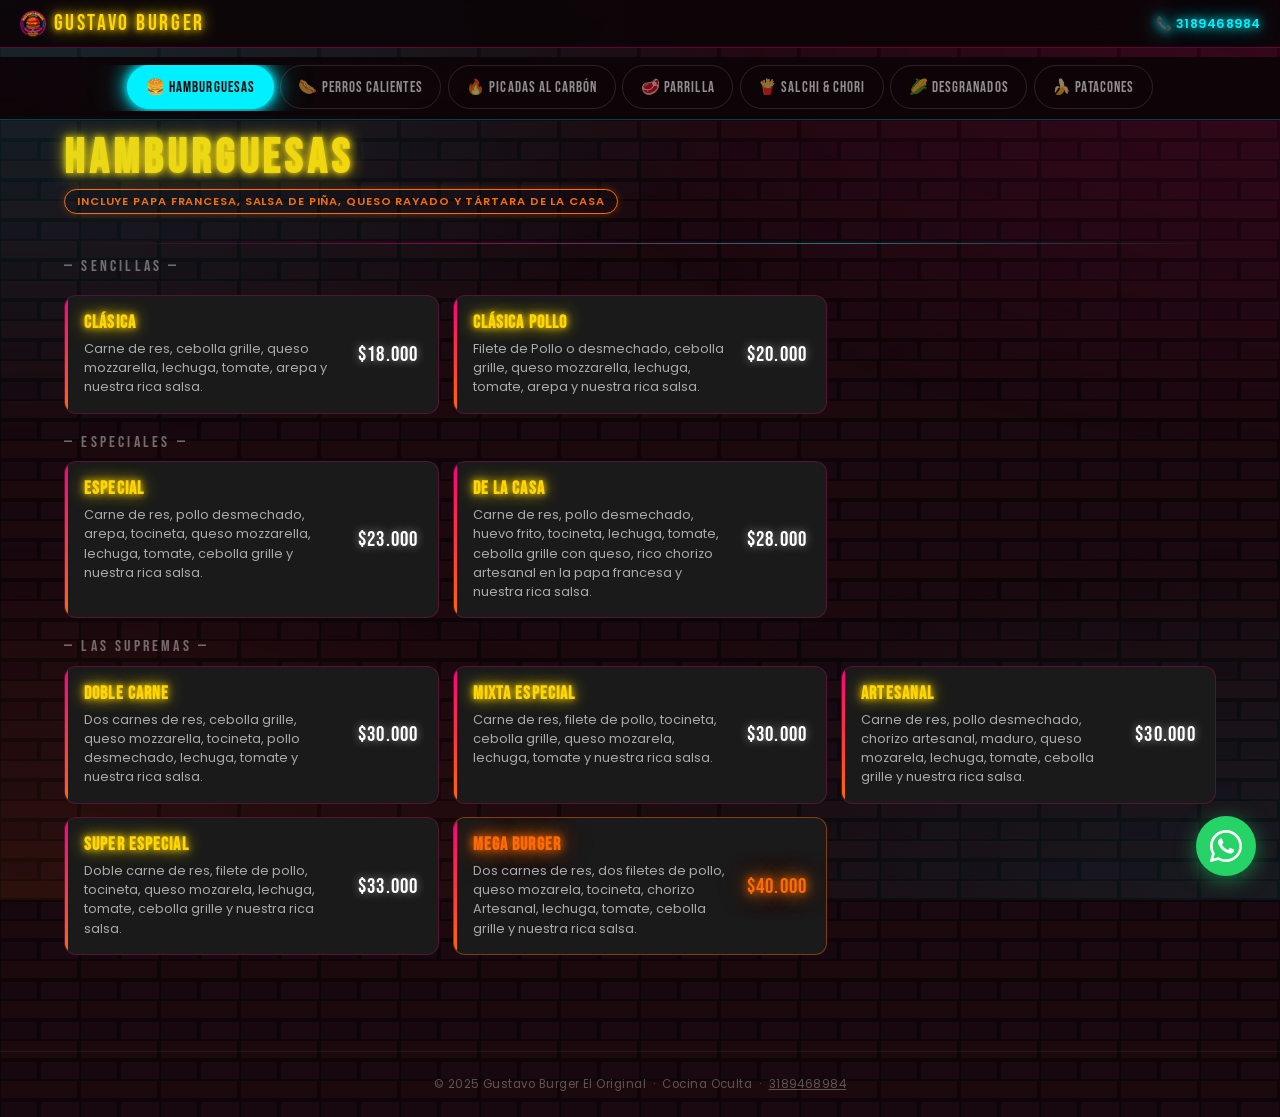
==== commit 747575f1: "Optimización y Rendimiento" ====
--- a/menu.html
+++ b/menu.html
@@ -2,7 +2,8 @@
 <html lang="es">
 <head>
   <meta charset="UTF-8" />
-  <meta name="viewport" content="width=device-width, initial-scale=1.0" />
+  <meta name="viewport" content="width=device-width, initial-scale=1.0, viewport-fit=cover" />
+  <meta name="theme-color" content="#0d0508" />
   <meta name="description" content="Menú completo de Gustavo Burger El Original — Hamburguesas, Perros Calientes, Parrilla, Picadas, Salchi & Chori Papas, Desgranados y Patacones." />
   <title>Menú · Gustavo Burger El Original</title>
 
--- a/styles.css
+++ b/styles.css
@@ -122,6 +122,8 @@
   box-shadow: var(--glow-pink), 0 4px 20px rgba(255,0,128,.4);
   transition: transform .25s ease, box-shadow .25s ease;
   position: relative; z-index: 1;
+  touch-action: manipulation;
+  -webkit-tap-highlight-color: transparent;
 }
 .btn-primary:hover {
   transform: translateY(-3px) scale(1.03);
@@ -137,9 +139,12 @@
   border: 1.5px solid var(--cyan);
   border-radius: 50px;
   padding: .55rem 1.4rem;
+  min-height: 44px;
   text-decoration: none;
   box-shadow: 0 0 10px rgba(0,240,255,.25);
   transition: background .2s, box-shadow .2s, transform .2s;
+  touch-action: manipulation;
+  -webkit-tap-highlight-color: transparent;
 }
 .btn-outline:hover {
   background: rgba(0,240,255,.12);
@@ -252,6 +257,8 @@
   scrollbar-width: none;
   -ms-overflow-style: none;
   padding-bottom: 2px;
+  overscroll-behavior-x: contain;
+  -webkit-overflow-scrolling: touch;
 }
 .tabs-scroll::-webkit-scrollbar { display: none; }
 
@@ -265,9 +272,14 @@
   border: 1px solid rgba(255,255,255,.12);
   border-radius: 50px;
   padding: .45rem 1.1rem;
+  min-height: 44px;
   cursor: pointer;
-  transition: all .25s ease;
+  transition: color .25s ease, border-color .25s ease, background .25s ease, box-shadow .25s ease;
   white-space: nowrap;
+  touch-action: manipulation;
+  -webkit-tap-highlight-color: transparent;
+  display: inline-flex;
+  align-items: center;
 }
 .tab-btn:hover {
   color: var(--cyan);
@@ -316,6 +328,9 @@
   box-shadow: 0 4px 20px rgba(37,211,102,.5);
   animation: waPulse 2.2s infinite;
   transition: transform .2s ease;
+  will-change: transform, box-shadow;
+  touch-action: manipulation;
+  -webkit-tap-highlight-color: transparent;
 }
 .whatsapp-fab:hover { transform: scale(1.12); animation: none; }
 .whatsapp-fab svg { width: 32px; height: 32px; fill: #fff; }
@@ -348,8 +363,9 @@
 
 /* Logo oficial (imagen real) */
 .logo-img-wrap {
-  width: min(320px, 88vw);
+  width: min(260px, 70vw);
   animation: logoPulse 3s ease-in-out infinite;
+  will-change: filter;
 }
 .logo-img-wrap img {
   width: 100%;
@@ -409,9 +425,12 @@
   font-size: .85rem; font-weight: 600;
   text-decoration: none;
   padding: .45rem 1.1rem;
+  min-height: 44px;
   border-radius: 50px;
   letter-spacing: .04em;
   transition: transform .2s, box-shadow .2s;
+  touch-action: manipulation;
+  -webkit-tap-highlight-color: transparent;
 }
 .social-link.fb {
   color: #1877f2;
@@ -467,3 +486,35 @@
   .tabs-scroll { justify-content: center; }
   .category-title { font-size: 3rem; }
 }
+
+/* ===== PANTALLAS MUY PEQUEÑAS (≤ 359px — iPhone SE 1gen, Galaxy mini) ===== */
+@media (max-width: 359px) {
+  .logo-img-wrap { width: min(200px, 72vw); }
+  .hero-tagline { font-size: .82rem; letter-spacing: .2em; }
+  .hero-phone { font-size: clamp(1.8rem, 9.5vw, 2.6rem); }
+  .tab-btn { font-size: .78rem; padding: .38rem .7rem; }
+  .category-title { font-size: 1.75rem; }
+  .product-name { font-size: .98rem; }
+  .product-desc { font-size: .74rem; }
+  .product-price { font-size: 1.05rem; }
+  .btn-primary { font-size: 1rem; padding: .75rem 1.6rem; }
+  .hero { gap: 1rem; }
+}
+
+/* ===== MODO LANDSCAPE EN MÓVIL ===== */
+@media (max-height: 500px) and (orientation: landscape) {
+  .hero {
+    min-height: auto;
+    padding: 1.2rem 2rem 2.5rem;
+    gap: .75rem;
+    flex-direction: row;
+    flex-wrap: wrap;
+    justify-content: center;
+    align-items: center;
+  }
+  .logo-img-wrap { width: min(110px, 18vw); }
+  .hero-phone { font-size: clamp(1.6rem, 4.5vw, 2.2rem); }
+  .hero-tagline { font-size: .82rem; }
+  .hero-delivery { font-size: .82rem; }
+  .site-footer { padding: .8rem 1rem; }
+}
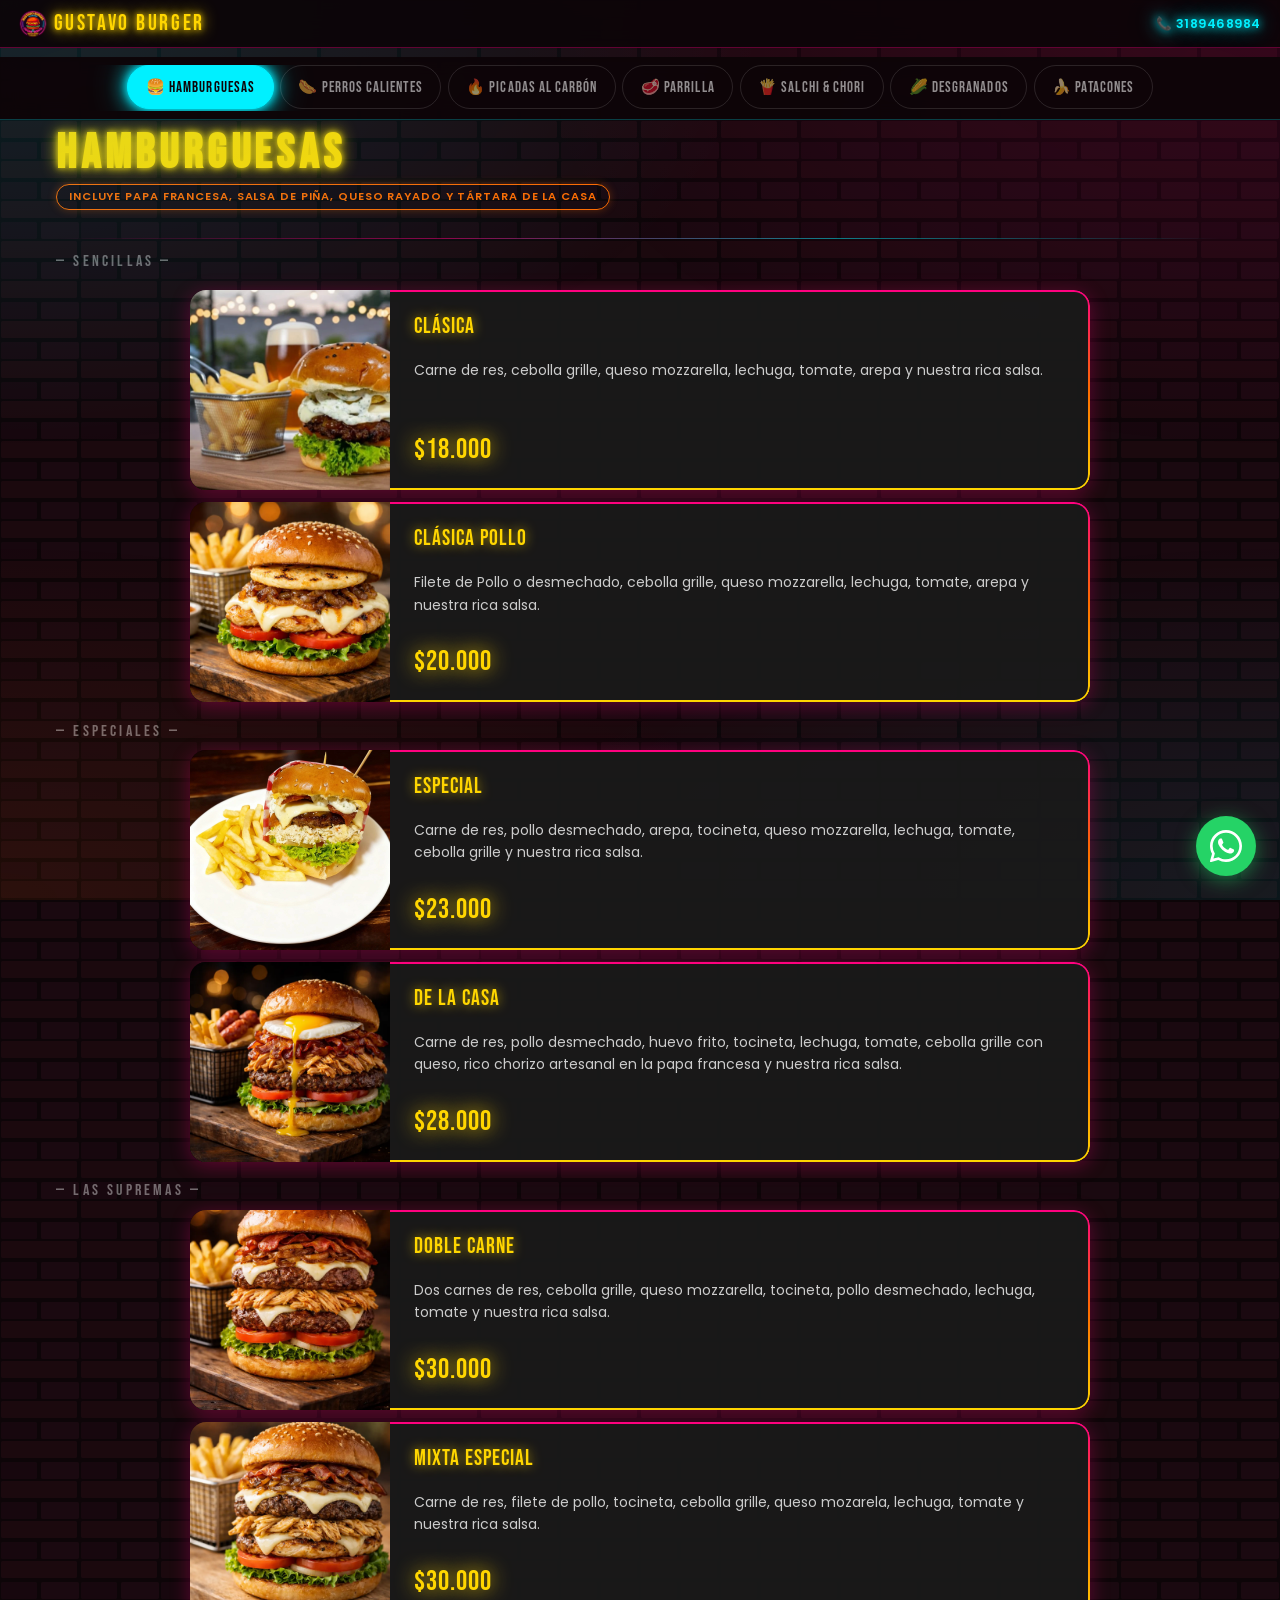
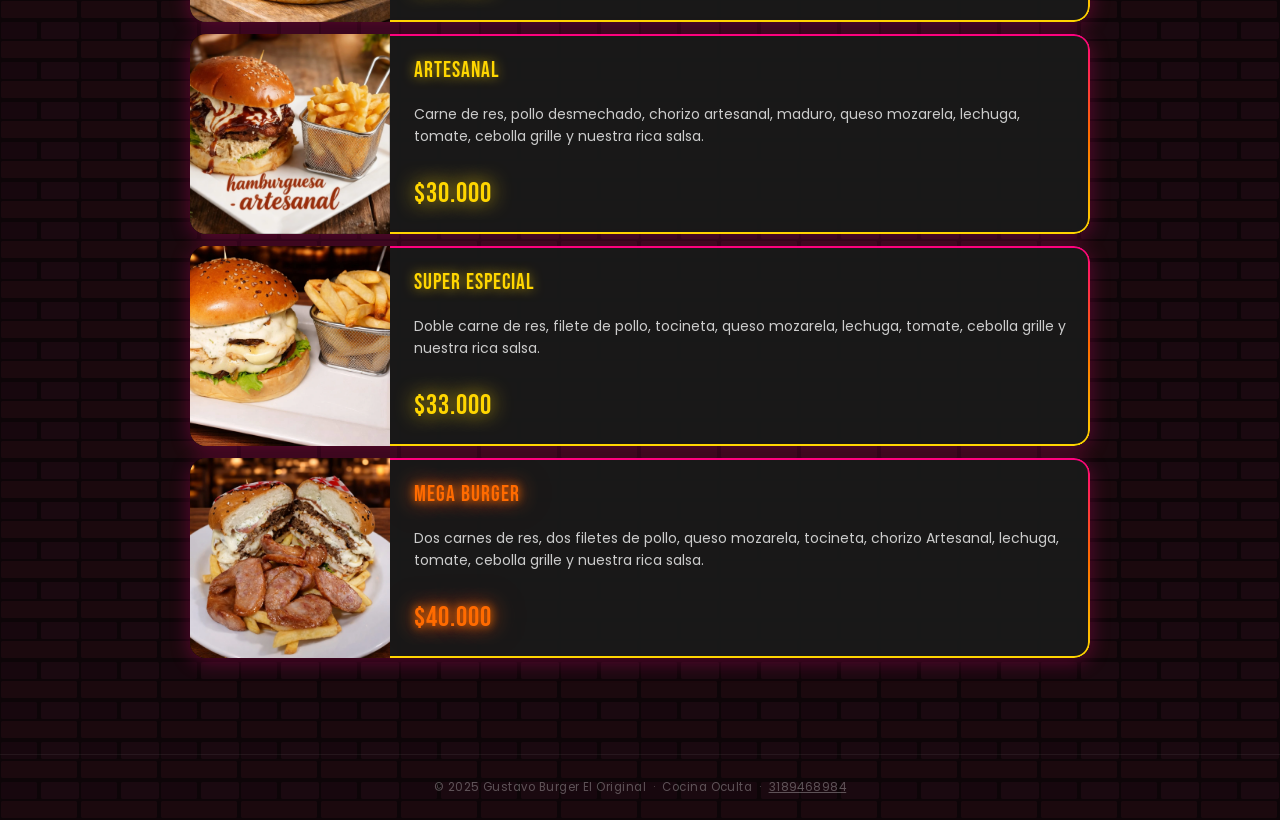
==== commit fa6fb91e: "implementacion imagenes de productos" ====
--- a/menu.html
+++ b/menu.html
@@ -1,607 +1,1315 @@
-<!DOCTYPE html>
+<!doctype html>
 <html lang="es">
-<head>
-  <meta charset="UTF-8" />
-  <meta name="viewport" content="width=device-width, initial-scale=1.0, viewport-fit=cover" />
-  <meta name="theme-color" content="#0d0508" />
-  <meta name="description" content="Menú completo de Gustavo Burger El Original — Hamburguesas, Perros Calientes, Parrilla, Picadas, Salchi & Chori Papas, Desgranados y Patacones." />
-  <title>Menú · Gustavo Burger El Original</title>
-
-  <!-- Google Fonts -->
-  <link rel="preconnect" href="https://fonts.googleapis.com" />
-  <link rel="preconnect" href="https://fonts.gstatic.com" crossorigin />
-  <link href="https://fonts.googleapis.com/css2?family=Bebas+Neue&family=Poppins:wght@300;400;500;600;700&display=swap" rel="stylesheet" />
-
-  <!-- Estilos globales -->
-  <link rel="stylesheet" href="styles.css" />
-</head>
-<body>
-
-  <!-- ====================== HEADER ====================== -->
-  <header class="site-header">
-    <a href="index.html" class="brand" aria-label="Volver a inicio">
-      <img src="images/logo.webp" alt="" class="brand-logo" aria-hidden="true" />
-      GUSTAVO BURGER
+  <head>
+    <meta charset="UTF-8" />
+    <meta
+      name="viewport"
+      content="width=device-width, initial-scale=1.0, viewport-fit=cover"
+    />
+    <meta name="theme-color" content="#0d0508" />
+    <meta
+      name="description"
+      content="Menú completo de Gustavo Burger El Original — Hamburguesas, Perros Calientes, Parrilla, Picadas, Salchi & Chori Papas, Desgranados y Patacones."
+    />
+    <title>Menú · Gustavo Burger El Original</title>
+
+    <!-- Google Fonts -->
+    <link rel="preconnect" href="https://fonts.googleapis.com" />
+    <link rel="preconnect" href="https://fonts.gstatic.com" crossorigin />
+    <link
+      href="https://fonts.googleapis.com/css2?family=Bebas+Neue&family=Poppins:wght@300;400;500;600;700&display=swap"
+      rel="stylesheet"
+    />
+
+    <!-- Estilos globales -->
+    <link rel="stylesheet" href="styles.css" />
+  </head>
+  <body>
+    <!-- ====================== HEADER ====================== -->
+    <header class="site-header">
+      <a href="index.html" class="brand" aria-label="Volver a inicio">
+        <img
+          src="images/logo.webp"
+          alt=""
+          class="brand-logo"
+          aria-hidden="true"
+        />
+        GUSTAVO BURGER
+      </a>
+      <a href="tel:3189468984" class="header-phone" aria-label="Llamar">
+        📞 3189468984
+      </a>
+    </header>
+
+    <!-- ====================== TABS NAV ====================== -->
+    <nav class="tabs-wrapper" aria-label="Categorías del menú">
+      <div class="tabs-scroll" role="tablist">
+        <button
+          class="tab-btn active"
+          role="tab"
+          aria-selected="true"
+          aria-controls="panel-hamburguesas"
+          data-tab="hamburguesas"
+        >
+          🍔 Hamburguesas
+        </button>
+        <button
+          class="tab-btn"
+          role="tab"
+          aria-selected="false"
+          aria-controls="panel-perros"
+          data-tab="perros"
+        >
+          🌭 Perros Calientes
+        </button>
+        <button
+          class="tab-btn"
+          role="tab"
+          aria-selected="false"
+          aria-controls="panel-picadas"
+          data-tab="picadas"
+        >
+          🔥 Picadas al Carbón
+        </button>
+        <button
+          class="tab-btn"
+          role="tab"
+          aria-selected="false"
+          aria-controls="panel-parrilla"
+          data-tab="parrilla"
+        >
+          🥩 Parrilla
+        </button>
+        <button
+          class="tab-btn"
+          role="tab"
+          aria-selected="false"
+          aria-controls="panel-salchi"
+          data-tab="salchi"
+        >
+          🍟 Salchi &amp; Chori
+        </button>
+        <button
+          class="tab-btn"
+          role="tab"
+          aria-selected="false"
+          aria-controls="panel-desgranados"
+          data-tab="desgranados"
+        >
+          🌽 Desgranados
+        </button>
+        <button
+          class="tab-btn"
+          role="tab"
+          aria-selected="false"
+          aria-controls="panel-patacones"
+          data-tab="patacones"
+        >
+          🍌 Patacones
+        </button>
+      </div>
+    </nav>
+
+    <!-- ====================== CONTENIDO DE TABS ====================== -->
+    <main>
+      <!-- ===== TAB 1: HAMBURGUESAS ===== -->
+      <section
+        id="panel-hamburguesas"
+        class="tab-panel active"
+        role="tabpanel"
+        aria-labelledby="tab-hamburguesas"
+      >
+        <div class="tab-panel-header" style="margin-bottom: 1.2rem">
+          <h1 class="category-title neon-title glow-yellow">Hamburguesas</h1>
+          <span class="category-badge"
+            >Incluye papa francesa, salsa de piña, queso rayado y tártara de la
+            casa</span
+          >
+
+          <!-- Sub-sección: Sencillas -->
+          <hr class="neon-divider" />
+          <p
+            style="
+              font-family: &quot;Bebas Neue&quot;, cursive;
+              font-size: 1rem;
+              letter-spacing: 0.2em;
+              color: rgba(255, 255, 255, 0.4);
+              margin-bottom: 0.6rem;
+            "
+          >
+            — SENCILLAS —
+          </p>
+        </div>
+
+        <div class="products-grid">
+          <!-- Clásica -->
+          <article class="product-card">
+            <div class="product-image-wrapper">
+              <img
+                src="images/productos/hamburguesas/hamburguesa%20sencilla.webp"
+                alt="Hamburguesa Clásica - Gustavo Burger"
+                class="product-image"
+                loading="lazy"
+                width="600"
+                height="400">
+            </div>
+            <div class="product-info">
+              <h2 class="product-name">Clásica</h2>
+              <p class="product-description">
+                Carne de res, cebolla grille, queso mozzarella, lechuga, tomate,
+                arepa y nuestra rica salsa.
+              </p>
+              <span class="product-price glow-white">$18.000</span>
+            </div>
+          </article>
+
+          <!-- Clásica Pollo -->
+          <article class="product-card">
+            <div class="product-image-wrapper">
+              <img
+                src="images/productos/hamburguesas/hamburguesa%20clasica%20pollo.webp"
+                alt="Hamburguesa Clásica Pollo - Gustavo Burger"
+                class="product-image"
+                loading="lazy"
+                width="600"
+                height="400">
+            </div>
+            <div class="product-info">
+              <h2 class="product-name">Clásica Pollo</h2>
+              <p class="product-description">
+                Filete de Pollo o desmechado, cebolla grille, queso mozzarella,
+                lechuga, tomate, arepa y nuestra rica salsa.
+              </p>
+              <span class="product-price glow-white">$20.000</span>
+            </div>
+          </article>
+        </div>
+        <!-- /sencillas grid -->
+
+        <!-- Sub-sección: Especiales -->
+        <p
+          style="
+            font-family: &quot;Bebas Neue&quot;, cursive;
+            font-size: 1rem;
+            letter-spacing: 0.2em;
+            color: rgba(255, 255, 255, 0.4);
+            margin: 1.2rem 0 0.6rem;
+          "
+        >
+          — ESPECIALES —
+        </p>
+
+        <div class="products-grid">
+          <!-- Especial -->
+          <article class="product-card">
+            <div class="product-image-wrapper">
+              <img
+                src="images/productos/hamburguesas/hamburguesa%20especial.webp"
+                alt="Hamburguesa Especial - Gustavo Burger"
+                class="product-image"
+                loading="lazy"
+                width="600"
+                height="400">
+            </div>
+            <div class="product-info">
+              <h2 class="product-name">Especial</h2>
+              <p class="product-description">
+                Carne de res, pollo desmechado, arepa, tocineta, queso
+                mozzarella, lechuga, tomate, cebolla grille y nuestra rica
+                salsa.
+              </p>
+              <span class="product-price glow-white">$23.000</span>
+            </div>
+          </article>
+
+          <!-- De la Casa -->
+          <article class="product-card">
+            <div class="product-image-wrapper">
+              <img
+                src="images/productos/hamburguesas/hamurguesa%20de%20la%20casa.webp"
+                alt="Hamburguesa De la Casa - Gustavo Burger"
+                class="product-image"
+                loading="lazy"
+                width="600"
+                height="400">
+            </div>
+            <div class="product-info">
+              <h2 class="product-name">De la Casa</h2>
+              <p class="product-description">
+                Carne de res, pollo desmechado, huevo frito, tocineta, lechuga,
+                tomate, cebolla grille con queso, rico chorizo artesanal en la
+                papa francesa y nuestra rica salsa.
+              </p>
+              <span class="product-price glow-white">$28.000</span>
+            </div>
+          </article>
+        </div>
+        <!-- /especiales grid -->
+
+        <!-- Sub-sección: Las Supremas -->
+        <p
+          style="
+            font-family: &quot;Bebas Neue&quot;, cursive;
+            font-size: 1rem;
+            letter-spacing: 0.2em;
+            color: rgba(255, 255, 255, 0.4);
+            margin: 1.2rem 0 0.6rem;
+          "
+        >
+          — LAS SUPREMAS —
+        </p>
+
+        <div class="products-grid">
+          <!-- Doble Carne -->
+          <article class="product-card">
+            <div class="product-image-wrapper">
+              <img
+                src="images/productos/hamburguesas/hamburguesa%20doble%20carne.webp"
+                alt="Hamburguesa Doble Carne - Gustavo Burger"
+                class="product-image"
+                loading="lazy"
+                width="600"
+                height="400">
+            </div>
+            <div class="product-info">
+              <h2 class="product-name">Doble Carne</h2>
+              <p class="product-description">
+                Dos carnes de res, cebolla grille, queso mozzarella, tocineta,
+                pollo desmechado, lechuga, tomate y nuestra rica salsa.
+              </p>
+              <span class="product-price glow-white">$30.000</span>
+            </div>
+          </article>
+
+          <!-- Mixta Especial -->
+          <article class="product-card">
+            <div class="product-image-wrapper">
+              <img
+                src="images/productos/hamburguesas/hamburguesa%20mixta%20especial.webp"
+                alt="Hamburguesa Mixta Especial - Gustavo Burger"
+                class="product-image"
+                loading="lazy"
+                width="600"
+                height="400">
+            </div>
+            <div class="product-info">
+              <h2 class="product-name">Mixta Especial</h2>
+              <p class="product-description">
+                Carne de res, filete de pollo, tocineta, cebolla grille, queso
+                mozarela, lechuga, tomate y nuestra rica salsa.
+              </p>
+              <span class="product-price glow-white">$30.000</span>
+            </div>
+          </article>
+
+          <!-- Artesanal -->
+          <article class="product-card">
+            <div class="product-image-wrapper">
+              <img
+                src="images/productos/hamburguesas/hamburguesa%20artesanal.webp"
+                alt="Hamburguesa Artesanal - Gustavo Burger"
+                class="product-image"
+                loading="lazy"
+                width="600"
+                height="400">
+            </div>
+            <div class="product-info">
+              <h2 class="product-name">Artesanal</h2>
+              <p class="product-description">
+                Carne de res, pollo desmechado, chorizo artesanal, maduro, queso
+                mozarela, lechuga, tomate, cebolla grille y nuestra rica salsa.
+              </p>
+              <span class="product-price glow-white">$30.000</span>
+            </div>
+          </article>
+
+          <!-- Super Especial -->
+          <article class="product-card">
+            <div class="product-image-wrapper">
+              <img
+                src="images/productos/hamburguesas/hamburguesa%20super%20especial.webp"
+                alt="Hamburguesa Super Especial - Gustavo Burger"
+                class="product-image"
+                loading="lazy"
+                width="600"
+                height="400">
+            </div>
+            <div class="product-info">
+              <h2 class="product-name">Super Especial</h2>
+              <p class="product-description">
+                Doble carne de res, filete de pollo, tocineta, queso mozarela,
+                lechuga, tomate, cebolla grille y nuestra rica salsa.
+              </p>
+              <span class="product-price glow-white">$33.000</span>
+            </div>
+          </article>
+
+          <!-- Mega Burger -->
+          <article
+            class="product-card"
+            style="border-color: rgba(255, 107, 0, 0.45)"
+          >
+            <div class="product-image-wrapper">
+              <img
+                src="images/productos/hamburguesas/hamburguesa%20mega%20burger.webp"
+                alt="Mega Burger - Gustavo Burger"
+                class="product-image"
+                loading="lazy"
+                width="600"
+                height="400">
+            </div>
+            <div class="product-info">
+              <h2
+                class="product-name"
+                style="color: var(--orange); text-shadow: var(--glow-orange)"
+              >
+                Mega Burger
+              </h2>
+              <p class="product-description">
+                Dos carnes de res, dos filetes de pollo, queso mozarela,
+                tocineta, chorizo Artesanal, lechuga, tomate, cebolla grille y
+                nuestra rica salsa.
+              </p>
+              <span
+                class="product-price"
+                style="color: var(--orange); text-shadow: var(--glow-orange)"
+                >$40.000</span
+              >
+            </div>
+          </article>
+        </div>
+        <!-- /supremas grid -->
+      </section>
+      <!-- /hamburguesas -->
+
+      <!-- ===== TAB 2: PERROS CALIENTES ===== -->
+      <section
+        id="panel-perros"
+        class="tab-panel"
+        role="tabpanel"
+        aria-labelledby="tab-perros"
+      >
+        <div style="margin-bottom: 1.2rem">
+          <h1 class="category-title neon-title glow-cyan">Perros Calientes</h1>
+          <span class="category-badge"
+            >Incluye papa francesa, salsa de piña, queso rayado y tártara de la
+            casa</span
+          >
+          <div class="category-note">
+            Todos nuestros perros son preparados con:
+            <strong
+              >salchicha americana, cebolla grille y queso mozarela
+              gratinado</strong
+            >
+            y nuestras ricas salsas.
+          </div>
+        </div>
+
+        <div class="products-grid">
+          <!-- Perro Clásico -->
+          <article class="product-card">
+            <div class="product-image-wrapper">
+              <img
+                src="images/productos/perros%20calientes/perro%20clasico.webp"
+                alt="Perro Clásico - Gustavo Burger"
+                class="product-image"
+                loading="lazy"
+                width="600"
+                height="400">
+            </div>
+            <div class="product-info">
+              <h2 class="product-name">Perro Clásico</h2>
+              <p class="product-description">Lechuga, tomate, papa Ripi.</p>
+              <span class="product-price glow-white">$16.000</span>
+            </div>
+          </article>
+
+          <!-- Perro Especial -->
+          <article class="product-card">
+            <div class="product-image-wrapper">
+              <img
+                src="images/productos/perros%20calientes/perro%20especial.webp"
+                alt="Perro Especial - Gustavo Burger"
+                class="product-image"
+                loading="lazy"
+                width="600"
+                height="400">
+            </div>
+            <div class="product-info">
+              <h2 class="product-name">Perro Especial</h2>
+              <p class="product-description">Lechuga, tomate, papa Ripi, tocineta.</p>
+              <span class="product-price glow-white">$19.000</span>
+            </div>
+          </article>
+
+          <!-- Perro Americano -->
+          <article class="product-card">
+            <div class="product-image-wrapper">
+              <img
+                src="images/productos/perros%20calientes/perro%20americano.webp"
+                alt="Perro Americano - Gustavo Burger"
+                class="product-image"
+                loading="lazy"
+                width="600"
+                height="400">
+            </div>
+            <div class="product-info">
+              <h2 class="product-name">Perro Americano</h2>
+              <p class="product-description">
+                Lechuga, tomate, papa Ripi, pollo desmechado.
+              </p>
+              <span class="product-price glow-white">$23.000</span>
+            </div>
+          </article>
+
+          <!-- Perro Loco Americano -->
+          <article class="product-card">
+            <div class="product-image-wrapper">
+              <img
+                src="images/productos/perros%20calientes/perro%20loco%20americano.webp"
+                alt="Perro Loco Americano - Gustavo Burger"
+                class="product-image"
+                loading="lazy"
+                width="600"
+                height="400">
+            </div>
+            <div class="product-info">
+              <h2 class="product-name">Perro Loco Americano</h2>
+              <p class="product-description">Carne picada, pollo desmechado.</p>
+              <span class="product-price glow-white">$25.000</span>
+            </div>
+          </article>
+
+          <!-- Choriperro -->
+          <article class="product-card">
+            <div class="product-image-wrapper">
+              <img
+                src="images/productos/perros%20calientes/choriperro.webp"
+                alt="Choriperro - Gustavo Burger"
+                class="product-image"
+                loading="lazy"
+                width="600"
+                height="400">
+            </div>
+            <div class="product-info">
+              <h2 class="product-name">Choriperro</h2>
+              <p class="product-description">
+                Chorizo picado, cebolla grille, lechuga, tomate, papa ripio,
+                tártara de la casa y queso mozzarella gratinado.
+              </p>
+              <span class="product-price glow-white">$ Consultar</span>
+            </div>
+          </article>
+
+          <!-- Mega Perro Gustavo Burguer -->
+          <article
+            class="product-card"
+            style="border-color: rgba(255, 107, 0, 0.45)"
+          >
+            <div class="product-image-wrapper">
+              <img
+                src="images/productos/perros%20calientes/mega%20perro%20gustavo%20burger.webp"
+                alt="Mega Perro Gustavo Burger - Gustavo Burger"
+                class="product-image"
+                loading="lazy"
+                width="600"
+                height="400">
+            </div>
+            <div class="product-info">
+              <h2
+                class="product-name"
+                style="color: var(--orange); text-shadow: var(--glow-orange)"
+              >
+                Mega Perro Gustavo Burguer
+              </h2>
+              <p class="product-description">
+                Dos salchichas americanas, carne picada, pollo desmechado, maíz
+                y tocineta.
+              </p>
+              <span
+                class="product-price"
+                style="color: var(--orange); text-shadow: var(--glow-orange)"
+                >$40.000</span
+              >
+            </div>
+          </article>
+        </div>
+        <!-- /perros grid -->
+      </section>
+      <!-- /perros -->
+
+      <!-- ===== TAB 3: PICADAS AL CARBÓN ===== -->
+      <section
+        id="panel-picadas"
+        class="tab-panel"
+        role="tabpanel"
+        aria-labelledby="tab-picadas"
+      >
+        <div style="margin-bottom: 1.2rem">
+          <h1
+            class="category-title neon-title"
+            style="color: var(--orange); text-shadow: var(--glow-orange)"
+          >
+            Picadas al Carbón
+          </h1>
+          <span class="category-badge"
+            >Incluye salsa de piña, queso rayado y tártara de la casa</span
+          >
+          <div
+            class="category-note"
+            style="
+              border-color: var(--orange);
+              color: rgba(255, 107, 0, 0.85);
+              background: rgba(255, 107, 0, 0.06);
+            "
+          >
+            ¡Perfecta para compartir! No te quedes con las ganas...
+          </div>
+        </div>
+
+        <div class="products-grid">
+          <!-- Picada Original -->
+          <article class="product-card">
+            <div class="product-image-wrapper">
+              <img
+                src="images/productos/picadas%20al%20carbon/picada%20original.webp"
+                alt="Picada Original - Gustavo Burger"
+                class="product-image"
+                loading="lazy"
+                width="600"
+                height="400">
+            </div>
+            <div class="product-info">
+              <h2 class="product-name">Picada Original</h2>
+              <p class="product-description">
+                Carne picada, filete de pollo, salchicha americana, chorizo
+                artesanal, chicharrón, maíz, queso mozarela gratinado y
+                tocineta.
+              </p>
+              <span class="product-price glow-white">$50.000</span>
+            </div>
+          </article>
+
+          <!-- Picada Especial -->
+          <article class="product-card">
+            <div class="product-image-wrapper">
+              <img
+                src="images/productos/picadas%20al%20carbon/picada%20especial.webp"
+                alt="Picada Especial - Gustavo Burger"
+                class="product-image"
+                loading="lazy"
+                width="600"
+                height="400">
+            </div>
+            <div class="product-info">
+              <h2 class="product-name">Picada Especial</h2>
+              <p class="product-description">
+                Costilla, pernil mixto, chorizo artesanal, lomo de cerdo, rica
+                papa amarilla y papa francesa.
+              </p>
+              <span class="product-price glow-white">$60.000</span>
+            </div>
+          </article>
+
+          <!-- Picada Gustavo Burguer -->
+          <article
+            class="product-card"
+            style="border-color: rgba(255, 107, 0, 0.45)"
+          >
+            <div class="product-image-wrapper">
+              <img
+                src="images/productos/picadas%20al%20carbon/picada-gustavo-burger.webp"
+                alt="Picada Gustavo Burger - Gustavo Burger"
+                class="product-image"
+                loading="lazy"
+                width="600"
+                height="400">
+            </div>
+            <div class="product-info">
+              <h2
+                class="product-name"
+                style="color: var(--orange); text-shadow: var(--glow-orange)"
+              >
+                Picada Gustavo Burguer
+              </h2>
+              <p class="product-description">
+                Chata, pernil, mixta, costilla, lomo de cerdo, chorizo
+                artesanal, salchicha americana, rellena, papa amarilla y papa
+                francesa.
+              </p>
+              <span
+                class="product-price"
+                style="color: var(--orange); text-shadow: var(--glow-orange)"
+                >$70.000</span
+              >
+            </div>
+          </article>
+        </div>
+        <!-- /picadas grid -->
+      </section>
+      <!-- /picadas -->
+
+      <!-- ===== TAB 4: PARRILLA GUSTAVO BURGER ===== -->
+      <section
+        id="panel-parrilla"
+        class="tab-panel"
+        role="tabpanel"
+        aria-labelledby="tab-parrilla"
+      >
+        <div style="margin-bottom: 1.2rem">
+          <h1 class="category-title neon-title glow-pink">Parrilla</h1>
+          <span class="category-badge"
+            >Incluye salsa de piña, queso rayado y tártara de la casa</span
+          >
+        </div>
+
+        <div class="products-grid">
+          <!-- Chata al Carbón -->
+          <article class="product-card">
+            <div class="product-image-wrapper">
+              <img
+                src="images/productos/parrilla/chata%20al%20carbon.webp"
+                alt="Chata al Carbón - Gustavo Burger"
+                class="product-image"
+                loading="lazy"
+                width="600"
+                height="400">
+            </div>
+            <div class="product-info">
+              <h2 class="product-name">Chata al Carbón</h2>
+              <p class="product-description">
+                Acompañada de papa francesa, ensalada fresca y chorizo
+                artesanal.
+              </p>
+              <span class="product-price glow-white">$35.000</span>
+            </div>
+          </article>
+
+          <!-- Costilla BBQ -->
+          <article class="product-card">
+            <div class="product-image-wrapper">
+              <img
+                src="images/productos/parrilla/costillas%20bbq.webp"
+                alt="Costilla BBQ - Gustavo Burger"
+                class="product-image"
+                loading="lazy"
+                width="600"
+                height="400">
+            </div>
+            <div class="product-info">
+              <h2 class="product-name">Costilla BBQ</h2>
+              <p class="product-description">
+                Costilla bañada en salsa BBQ, acompañada de chorizo artesanal y
+                papa francesa.
+              </p>
+              <span class="product-price glow-white">$35.000</span>
+            </div>
+          </article>
+
+          <!-- Alitas BBQ y Miel Mostaza -->
+          <article class="product-card">
+            <div class="product-image-wrapper">
+              <img
+                src="images/productos/parrilla/alitas%20bbq%20miel%20mostaza.webp"
+                alt="Alitas BBQ y Miel Mostaza - Gustavo Burger"
+                class="product-image"
+                loading="lazy"
+                width="600"
+                height="400">
+            </div>
+            <div class="product-info">
+              <h2 class="product-name">Alitas BBQ y Miel Mostaza</h2>
+              <p class="product-description">
+                Alitas empanizadas en salsa BBQ y miel mostaza, acompañadas de
+                papa francesa.
+              </p>
+              <span class="product-price glow-white">$35.000</span>
+            </div>
+          </article>
+
+          <!-- Pernil Mixto -->
+          <article class="product-card">
+            <div class="product-image-wrapper">
+              <img
+                src="images/productos/parrilla/pernil%20mixto.webp"
+                alt="Pernil Mixto - Gustavo Burger"
+                class="product-image"
+                loading="lazy"
+                width="600"
+                height="400">
+            </div>
+            <div class="product-info">
+              <h2 class="product-name">Pernil Mixto</h2>
+              <p class="product-description">
+                Pernil mixto apanado con chorizo artesanal, acompañado de
+                ensalada fresca y papa francesa.
+              </p>
+              <span class="product-price glow-white">$22.000</span>
+            </div>
+          </article>
+
+          <!-- Filete de Pechuga -->
+          <article class="product-card">
+            <div class="product-image-wrapper">
+              <img
+                src="images/productos/parrilla/filete%20de%20pechuga.webp"
+                alt="Filete de Pechuga - Gustavo Burger"
+                class="product-image"
+                loading="lazy"
+                width="600"
+                height="400">
+            </div>
+            <div class="product-info">
+              <h2 class="product-name">Filete de Pechuga</h2>
+              <p class="product-description">
+                Filete de pechuga a la plancha con chorizo artesanal, acompañado
+                de ensalada fresca y papa francesa.
+              </p>
+              <span class="product-price glow-white">$22.000</span>
+            </div>
+          </article>
+
+          <!-- Pechuga a la Plancha -->
+          <article class="product-card">
+            <div class="product-image-wrapper">
+              <img
+                src="images/productos/parrilla/pechuga%20plancha.webp"
+                alt="Pechuga a la Plancha - Gustavo Burger"
+                class="product-image"
+                loading="lazy"
+                width="600"
+                height="400">
+            </div>
+            <div class="product-info">
+              <h2 class="product-name">Pechuga a la Plancha</h2>
+              <p class="product-description">
+                Pechuga (450g) asada, acompañada de chorizo artesanal, ensalada
+                fresca y papa francesa.
+              </p>
+              <span class="product-price glow-white">$28.000</span>
+            </div>
+          </article>
+
+          <!-- Pechuga Ranchera -->
+          <article
+            class="product-card"
+            style="border-color: rgba(255, 0, 128, 0.45)"
+          >
+            <div class="product-image-wrapper">
+              <img
+                src="images/productos/parrilla/pechuga%20ranchera.webp"
+                alt="Pechuga Ranchera - Gustavo Burger"
+                class="product-image"
+                loading="lazy"
+                width="600"
+                height="400">
+            </div>
+            <div class="product-info">
+              <h2
+                class="product-name"
+                style="color: var(--pink); text-shadow: var(--glow-pink)"
+              >
+                Pechuga Ranchera
+              </h2>
+              <p class="product-description">
+                Pechuga asada con queso mozarela gratinado y tocineta,
+                acompañada de papa amarilla y ensalada fresca.
+              </p>
+              <span
+                class="product-price"
+                style="color: var(--pink); text-shadow: var(--glow-pink)"
+                >$35.000</span
+              >
+            </div>
+          </article>
+        </div>
+        <!-- /parrilla grid -->
+
+        <p
+          style="
+            font-family: &quot;Bebas Neue&quot;, cursive;
+            font-size: 1.1rem;
+            letter-spacing: 0.12em;
+            color: rgba(255, 255, 255, 0.35);
+            margin-top: 1.5rem;
+            text-align: center;
+          "
+        >
+          "SABOR QUE CONQUISTA DESDE EL PRIMER MORDISCO."
+        </p>
+      </section>
+      <!-- /parrilla -->
+
+      <!-- ===== TAB 5: SALCHI & CHORI PAPAS ===== -->
+      <section
+        id="panel-salchi"
+        class="tab-panel"
+        role="tabpanel"
+        aria-labelledby="tab-salchi"
+      >
+        <div style="margin-bottom: 1.2rem">
+          <h1 class="category-title neon-title glow-yellow">
+            Salchi &amp; Chori Papas
+          </h1>
+          <span class="category-badge"
+            >Incluye salsa de piña, queso rayado y tártara de la casa</span
+          >
+          <div class="category-note">
+            <strong>Salchicha y chorizo artesanal americano</strong>
+          </div>
+        </div>
+
+        <!-- Básicas -->
+        <p
+          style="
+            font-family: &quot;Bebas Neue&quot;, cursive;
+            font-size: 0.95rem;
+            letter-spacing: 0.2em;
+            color: rgba(255, 255, 255, 0.4);
+            margin-bottom: 0.6rem;
+          "
+        >
+          — BÁSICAS —
+        </p>
+
+        <div class="products-grid" style="margin-bottom: 1rem">
+          <!-- Salchipapa -->
+          <article class="product-card">
+            <div class="product-image-wrapper">
+              <img
+                src="images/productos/salchi%20y%20chori%20papas/salchipapa.webp"
+                alt="Salchipapa - Gustavo Burger"
+                class="product-image"
+                loading="lazy"
+                width="600"
+                height="400">
+            </div>
+            <div class="product-info">
+              <h2 class="product-name">Salchipapa</h2>
+              <p class="product-description">Papa francesa con salchicha americana.</p>
+              <span class="product-price glow-white">$17.000</span>
+            </div>
+          </article>
+
+          <!-- Choripapa -->
+          <article class="product-card">
+            <div class="product-image-wrapper">
+              <img
+                src="images/productos/salchi%20y%20chori%20papas/choripapa.webp"
+                alt="Choripapa - Gustavo Burger"
+                class="product-image"
+                loading="lazy"
+                width="600"
+                height="400">
+            </div>
+            <div class="product-info">
+              <h2 class="product-name">Choripapa</h2>
+              <p class="product-description">Papa francesa con chorizo artesanal.</p>
+              <span class="product-price glow-white">$17.000</span>
+            </div>
+          </article>
+
+          <!-- Chorimixto -->
+          <article class="product-card">
+            <div class="product-image-wrapper">
+              <img
+                src="images/productos/salchi%20y%20chori%20papas/chorimixto.webp"
+                alt="Chorimixto - Gustavo Burger"
+                class="product-image"
+                loading="lazy"
+                width="600"
+                height="400">
+            </div>
+            <div class="product-info">
+              <h2 class="product-name">Chorimixto</h2>
+              <p class="product-description">
+                Papa francesa con salchicha americana y chorizo artesanal.
+              </p>
+              <span class="product-price glow-white">$21.000</span>
+            </div>
+          </article>
+        </div>
+
+        <!-- Especiales -->
+        <p
+          style="
+            font-family: &quot;Bebas Neue&quot;, cursive;
+            font-size: 0.95rem;
+            letter-spacing: 0.2em;
+            color: rgba(255, 255, 255, 0.4);
+            margin-bottom: 0.6rem;
+          "
+        >
+          — ESPECIALES —
+        </p>
+
+        <div class="products-grid">
+          <!-- Salchipapa Especial -->
+          <article class="product-card">
+            <div class="product-image-wrapper">
+              <img
+                src="images/productos/salchi%20y%20chori%20papas/salchipapa%20especial.webp"
+                alt="Salchipapa Especial - Gustavo Burger"
+                class="product-image"
+                loading="lazy"
+                width="600"
+                height="400">
+            </div>
+            <div class="product-info">
+              <h2 class="product-name">Salchipapa Especial</h2>
+              <p class="product-description">
+                Papa francesa, salchicha americana, papa Ripi, queso rallado,
+                salsa, pollo desmechado, queso mozarela gratinado.
+              </p>
+              <span class="product-price glow-white">$28.000</span>
+            </div>
+          </article>
+
+          <!-- Choripapa Especial -->
+          <article class="product-card">
+            <div class="product-image-wrapper">
+              <img
+                src="images/productos/salchi%20y%20chori%20papas/choripapa%20especial.webp"
+                alt="Choripapa Especial - Gustavo Burger"
+                class="product-image"
+                loading="lazy"
+                width="600"
+                height="400">
+            </div>
+            <div class="product-info">
+              <h2 class="product-name">Choripapa Especial</h2>
+              <p class="product-description">
+                Papa francesa, chorizo artesanal, papa Ripi, queso rallado,
+                salsa, pollo desmechado, queso mozarela gratinado.
+              </p>
+              <span class="product-price glow-white">$28.000</span>
+            </div>
+          </article>
+
+          <!-- Papas Locas -->
+          <article
+            class="product-card"
+            style="border-color: rgba(255, 107, 0, 0.45)"
+          >
+            <div class="product-image-wrapper">
+              <img
+                src="images/productos/salchi%20y%20chori%20papas/papas%20locas.webp"
+                alt="Papas Locas - Gustavo Burger"
+                class="product-image"
+                loading="lazy"
+                width="600"
+                height="400">
+            </div>
+            <div class="product-info">
+              <h2
+                class="product-name"
+                style="color: var(--orange); text-shadow: var(--glow-orange)"
+              >
+                Papas Locas
+              </h2>
+              <p class="product-description">
+                Papa francesa, carne picada, pollo desmechado, jamón, queso
+                mozarela, chorizo artesanal y rica salsa.
+              </p>
+              <span
+                class="product-price"
+                style="color: var(--orange); text-shadow: var(--glow-orange)"
+                >$38.000</span
+              >
+            </div>
+          </article>
+        </div>
+        <!-- /salchi grid -->
+
+        <p
+          style="
+            font-family: &quot;Bebas Neue&quot;, cursive;
+            font-size: 1.05rem;
+            letter-spacing: 0.12em;
+            color: rgba(255, 255, 255, 0.35);
+            margin-top: 1.5rem;
+            text-align: center;
+          "
+        >
+          "AQUÍ LAS PAPAS NO SON NORMALES, SON CRIMINALES."
+        </p>
+      </section>
+      <!-- /salchi -->
+
+      <!-- ===== TAB 6: DESGRANADOS ===== -->
+      <section
+        id="panel-desgranados"
+        class="tab-panel"
+        role="tabpanel"
+        aria-labelledby="tab-desgranados"
+      >
+        <div style="margin-bottom: 1.2rem">
+          <h1 class="category-title neon-title glow-cyan">Desgranados</h1>
+          <span class="category-badge"
+            >Incluye salsa de piña, queso rayado y tártara de la casa</span
+          >
+        </div>
+
+        <div class="products-grid">
+          <!-- Desgranado de Pollo -->
+          <article class="product-card">
+            <div class="product-image-wrapper">
+              <img
+                src="images/productos/desgranados/desgrando%20pollo.webp"
+                alt="Desgranado de Pollo - Gustavo Burger"
+                class="product-image"
+                loading="lazy"
+                width="600"
+                height="400">
+            </div>
+            <div class="product-info">
+              <h2 class="product-name">Desgranado de Pollo</h2>
+              <p class="product-description">
+                Maíz dulce con pollo desmechado y cebolla grille, nuestra rica
+                salsa y queso mozzarella gratinado.
+              </p>
+              <span class="product-price glow-white">$26.000</span>
+            </div>
+          </article>
+
+          <!-- Desgranado de Carne -->
+          <article class="product-card">
+            <div class="product-image-wrapper">
+              <img
+                src="images/productos/desgranados/desgranado%20carne.webp"
+                alt="Desgranado de Carne - Gustavo Burger"
+                class="product-image"
+                loading="lazy"
+                width="600"
+                height="400">
+            </div>
+            <div class="product-info">
+              <h2 class="product-name">Desgranado de Carne</h2>
+              <p class="product-description">
+                Maíz dulce con carne picada y cebolla grille, rica salsa de la
+                casa y queso mozzarella gratinado.
+              </p>
+              <span class="product-price glow-white">$26.000</span>
+            </div>
+          </article>
+
+          <!-- Desgranado Especial -->
+          <article
+            class="product-card"
+            style="border-color: rgba(0, 240, 255, 0.4)"
+          >
+            <div class="product-image-wrapper">
+              <img
+                src="images/productos/desgranados/desgranado%20especial.webp"
+                alt="Desgranado Especial - Gustavo Burger"
+                class="product-image"
+                loading="lazy"
+                width="600"
+                height="400">
+            </div>
+            <div class="product-info">
+              <h2
+                class="product-name"
+                style="color: var(--cyan); text-shadow: var(--glow-cyan)"
+              >
+                Desgranado Especial
+              </h2>
+              <p class="product-description">
+                Delicioso maíz dulce acompañado de carne picada, pollo
+                desmechado y cebolla grille, bañado con nuestra rica salsa,
+                queso mozzarella gratinado y crujiente tocineta.
+              </p>
+              <span
+                class="product-price"
+                style="color: var(--cyan); text-shadow: var(--glow-cyan)"
+                >$30.000</span
+              >
+            </div>
+          </article>
+        </div>
+        <!-- /desgranados grid -->
+
+        <p
+          style="
+            font-family: &quot;Bebas Neue&quot;, cursive;
+            font-size: 1.05rem;
+            letter-spacing: 0.12em;
+            color: rgba(255, 255, 255, 0.35);
+            margin-top: 1.5rem;
+            text-align: center;
+          "
+        >
+          "DESGRANADO QUE SE RESPETA, BIEN CARGADO Y BIEN GRATINADO."
+        </p>
+      </section>
+      <!-- /desgranados -->
+
+      <!-- ===== TAB 7: PATACONES ===== -->
+      <section
+        id="panel-patacones"
+        class="tab-panel"
+        role="tabpanel"
+        aria-labelledby="tab-patacones"
+      >
+        <div style="margin-bottom: 1.2rem">
+          <h1 class="category-title neon-title glow-orange">Patacones</h1>
+          <span class="category-badge"
+            >Incluye salsa de piña, queso rayado y tártara de la casa</span
+          >
+          <div
+            class="category-note"
+            style="
+              border-color: var(--orange);
+              color: rgba(255, 107, 0, 0.85);
+              background: rgba(255, 107, 0, 0.06);
+            "
+          >
+            Base: <strong>Plátano Maduro</strong>
+          </div>
+        </div>
+
+        <div class="products-grid">
+          <!-- Patacón de Carne -->
+          <article class="product-card">
+            <div class="product-image-wrapper">
+              <img
+                src="images/productos/patacones/patacon%20carne.webp"
+                alt="Patacón de Carne - Gustavo Burger"
+                class="product-image"
+                loading="lazy"
+                width="600"
+                height="400">
+            </div>
+            <div class="product-info">
+              <h2 class="product-name">Patacón de Carne</h2>
+              <p class="product-description">
+                Patacón Maduro, Carne Picada, Chorizo Artesanal, Cebolla grille,
+                Queso Mozarela gratinado.
+              </p>
+              <span class="product-price glow-white">$28.000</span>
+            </div>
+          </article>
+
+          <!-- Patacón de Pollo -->
+          <article class="product-card">
+            <div class="product-image-wrapper">
+              <img
+                src="images/productos/patacones/patacon%20pollo.webp"
+                alt="Patacón de Pollo - Gustavo Burger"
+                class="product-image"
+                loading="lazy"
+                width="600"
+                height="400">
+            </div>
+            <div class="product-info">
+              <h2 class="product-name">Patacón de Pollo</h2>
+              <p class="product-description">
+                Patacón Maduro, Pollo desmechado, Chorizo Artesanal, Cebolla
+                grille, Queso Mozarela gratinado.
+              </p>
+              <span class="product-price glow-white">$28.000</span>
+            </div>
+          </article>
+
+          <!-- Patacón Especial -->
+          <article class="product-card">
+            <div class="product-image-wrapper">
+              <img
+                src="images/productos/patacones/patacon%20especial.webp"
+                alt="Patacón Especial - Gustavo Burger"
+                class="product-image"
+                loading="lazy"
+                width="600"
+                height="400">
+            </div>
+            <div class="product-info">
+              <h2 class="product-name">Patacón Especial</h2>
+              <p class="product-description">
+                Patacón Maduro, Carne Picada, Pollo desmechado, Chorizo
+                artesanal, Cebolla grille, Queso Mozarela gratinado.
+              </p>
+              <span class="product-price glow-white">$30.000</span>
+            </div>
+          </article>
+
+          <!-- Patacón Super Especial -->
+          <article
+            class="product-card"
+            style="border-color: rgba(255, 107, 0, 0.45)"
+          >
+            <div class="product-image-wrapper">
+              <img
+                src="images/productos/patacones/patacon super especial.webp"
+                alt="Patacón Super Especial - Gustavo Burger"
+                class="product-image"
+                loading="lazy"
+                width="600"
+                height="400">
+            </div>
+            <div class="product-info">
+              <h2
+                class="product-name"
+                style="color: var(--orange); text-shadow: var(--glow-orange)"
+              >
+                Patacón Super Especial
+              </h2>
+              <p class="product-description">
+                Patacón Maduro, Carne Picada, Pollo desmechado, Chorizo
+                Artesanal, Cebolla grille, Maíz Dulce, Queso Mozarela gratinado
+                y tocineta.
+              </p>
+              <span
+                class="product-price"
+                style="color: var(--orange); text-shadow: var(--glow-orange)"
+                >$35.000</span
+              >
+            </div>
+          </article>
+        </div>
+        <!-- /patacones grid -->
+
+        <p
+          style="
+            font-family: &quot;Bebas Neue&quot;, cursive;
+            font-size: 1.05rem;
+            letter-spacing: 0.12em;
+            color: rgba(255, 255, 255, 0.35);
+            margin-top: 1.5rem;
+            text-align: center;
+          "
+        >
+          "NO TE QUEDES CON LAS GANAS... ¡HAZ TU PEDIDO AHORA!"
+        </p>
+      </section>
+      <!-- /patacones -->
+    </main>
+
+    <!-- ===== FOOTER ===== -->
+    <footer class="site-footer">
+      © 2025 Gustavo Burger El Original &nbsp;·&nbsp; Cocina Oculta
+      &nbsp;·&nbsp;
+      <a href="tel:3189468984" style="color: inherit">3189468984</a>
+    </footer>
+
+    <!-- ===== BOTÓN FLOTANTE WHATSAPP ===== -->
+    <a
+      href="https://wa.me/573189468984"
+      target="_blank"
+      rel="noopener noreferrer"
+      class="whatsapp-fab"
+      aria-label="Hacer pedido por WhatsApp"
+    >
+      <svg viewBox="0 0 24 24" aria-hidden="true">
+        <path
+          d="M17.472 14.382c-.297-.149-1.758-.867-2.03-.967-.273-.099-.471-.148-.67.15-.197.297-.767.966-.94 1.164-.173.199-.347.223-.644.075-.297-.15-1.255-.463-2.39-1.475-.883-.788-1.48-1.761-1.653-2.059-.173-.297-.018-.458.13-.606.134-.133.298-.347.446-.52.149-.174.198-.298.298-.497.099-.198.05-.371-.025-.52-.075-.149-.669-1.612-.916-2.207-.242-.579-.487-.5-.669-.51-.173-.008-.371-.01-.57-.01-.198 0-.52.074-.792.372-.272.297-1.04 1.016-1.04 2.479 0 1.462 1.065 2.875 1.213 3.074.149.198 2.096 3.2 5.077 4.487.709.306 1.262.489 1.694.625.712.227 1.36.195 1.871.118.571-.085 1.758-.719 2.006-1.413.248-.694.248-1.289.173-1.413-.074-.124-.272-.198-.57-.347z"
+        />
+        <path
+          d="M12 0C5.373 0 0 5.373 0 12c0 2.125.558 4.121 1.532 5.853L.057 23.057a.75.75 0 00.918.918l5.204-1.475A11.952 11.952 0 0012 24c6.627 0 12-5.373 12-12S18.627 0 12 0zm0 22c-1.891 0-3.667-.523-5.188-1.432l-.372-.224-3.862 1.095 1.095-3.861-.224-.372A9.956 9.956 0 012 12C2 6.477 6.477 2 12 2s10 4.477 10 10-4.477 10-10 10z"
+        />
+      </svg>
     </a>
-    <a href="tel:3189468984" class="header-phone" aria-label="Llamar">
-      📞 3189468984
-    </a>
-  </header>
-
-  <!-- ====================== TABS NAV ====================== -->
-  <nav class="tabs-wrapper" aria-label="Categorías del menú">
-    <div class="tabs-scroll" role="tablist">
-      <button class="tab-btn active" role="tab" aria-selected="true"
-              aria-controls="panel-hamburguesas" data-tab="hamburguesas">
-        🍔 Hamburguesas
-      </button>
-      <button class="tab-btn" role="tab" aria-selected="false"
-              aria-controls="panel-perros" data-tab="perros">
-        🌭 Perros Calientes
-      </button>
-      <button class="tab-btn" role="tab" aria-selected="false"
-              aria-controls="panel-picadas" data-tab="picadas">
-        🔥 Picadas al Carbón
-      </button>
-      <button class="tab-btn" role="tab" aria-selected="false"
-              aria-controls="panel-parrilla" data-tab="parrilla">
-        🥩 Parrilla
-      </button>
-      <button class="tab-btn" role="tab" aria-selected="false"
-              aria-controls="panel-salchi" data-tab="salchi">
-        🍟 Salchi &amp; Chori
-      </button>
-      <button class="tab-btn" role="tab" aria-selected="false"
-              aria-controls="panel-desgranados" data-tab="desgranados">
-        🌽 Desgranados
-      </button>
-      <button class="tab-btn" role="tab" aria-selected="false"
-              aria-controls="panel-patacones" data-tab="patacones">
-        🍌 Patacones
-      </button>
-    </div>
-  </nav>
-
-  <!-- ====================== CONTENIDO DE TABS ====================== -->
-  <main>
-
-    <!-- ===== TAB 1: HAMBURGUESAS ===== -->
-    <section id="panel-hamburguesas" class="tab-panel active"
-             role="tabpanel" aria-labelledby="tab-hamburguesas">
-
-      <div class="tab-panel-header" style="margin-bottom:1.2rem;">
-        <h1 class="category-title neon-title glow-yellow">Hamburguesas</h1>
-        <span class="category-badge">Incluye papa francesa, salsa de piña, queso rayado y tártara de la casa</span>
-
-        <!-- Sub-sección: Sencillas -->
-        <hr class="neon-divider" />
-        <p style="font-family:'Bebas Neue',cursive; font-size:1rem; letter-spacing:.2em;
-                  color:rgba(255,255,255,.4); margin-bottom:.6rem;">— SENCILLAS —</p>
-      </div>
-
-      <div class="products-grid">
-
-        <!-- Clásica -->
-        <article class="product-card">
-          <div class="product-info">
-            <h2 class="product-name">Clásica</h2>
-            <p class="product-desc">Carne de res, cebolla grille, queso mozzarella, lechuga, tomate, arepa y nuestra rica salsa.</p>
-          </div>
-          <span class="product-price glow-white">$18.000</span>
-        </article>
-
-        <!-- Clásica Pollo -->
-        <article class="product-card">
-          <div class="product-info">
-            <h2 class="product-name">Clásica Pollo</h2>
-            <p class="product-desc">Filete de Pollo o desmechado, cebolla grille, queso mozzarella, lechuga, tomate, arepa y nuestra rica salsa.</p>
-          </div>
-          <span class="product-price glow-white">$20.000</span>
-        </article>
-
-      </div><!-- /sencillas grid -->
-
-      <!-- Sub-sección: Especiales -->
-      <p style="font-family:'Bebas Neue',cursive; font-size:1rem; letter-spacing:.2em;
-                color:rgba(255,255,255,.4); margin: 1.2rem 0 .6rem;">— ESPECIALES —</p>
-
-      <div class="products-grid">
-
-        <!-- Especial -->
-        <article class="product-card">
-          <div class="product-info">
-            <h2 class="product-name">Especial</h2>
-            <p class="product-desc">Carne de res, pollo desmechado, arepa, tocineta, queso mozzarella, lechuga, tomate, cebolla grille y nuestra rica salsa.</p>
-          </div>
-          <span class="product-price glow-white">$23.000</span>
-        </article>
-
-        <!-- De la Casa -->
-        <article class="product-card">
-          <div class="product-info">
-            <h2 class="product-name">De la Casa</h2>
-            <p class="product-desc">Carne de res, pollo desmechado, huevo frito, tocineta, lechuga, tomate, cebolla grille con queso, rico chorizo artesanal en la papa francesa y nuestra rica salsa.</p>
-          </div>
-          <span class="product-price glow-white">$28.000</span>
-        </article>
-
-      </div><!-- /especiales grid -->
-
-      <!-- Sub-sección: Las Supremas -->
-      <p style="font-family:'Bebas Neue',cursive; font-size:1rem; letter-spacing:.2em;
-                color:rgba(255,255,255,.4); margin: 1.2rem 0 .6rem;">— LAS SUPREMAS —</p>
-
-      <div class="products-grid">
-
-        <!-- Doble Carne -->
-        <article class="product-card">
-          <div class="product-info">
-            <h2 class="product-name">Doble Carne</h2>
-            <p class="product-desc">Dos carnes de res, cebolla grille, queso mozzarella, tocineta, pollo desmechado, lechuga, tomate y nuestra rica salsa.</p>
-          </div>
-          <span class="product-price glow-white">$30.000</span>
-        </article>
-
-        <!-- Mixta Especial -->
-        <article class="product-card">
-          <div class="product-info">
-            <h2 class="product-name">Mixta Especial</h2>
-            <p class="product-desc">Carne de res, filete de pollo, tocineta, cebolla grille, queso mozarela, lechuga, tomate y nuestra rica salsa.</p>
-          </div>
-          <span class="product-price glow-white">$30.000</span>
-        </article>
-
-        <!-- Artesanal -->
-        <article class="product-card">
-          <div class="product-info">
-            <h2 class="product-name">Artesanal</h2>
-            <p class="product-desc">Carne de res, pollo desmechado, chorizo artesanal, maduro, queso mozarela, lechuga, tomate, cebolla grille y nuestra rica salsa.</p>
-          </div>
-          <span class="product-price glow-white">$30.000</span>
-        </article>
-
-        <!-- Super Especial -->
-        <article class="product-card">
-          <div class="product-info">
-            <h2 class="product-name">Super Especial</h2>
-            <p class="product-desc">Doble carne de res, filete de pollo, tocineta, queso mozarela, lechuga, tomate, cebolla grille y nuestra rica salsa.</p>
-          </div>
-          <span class="product-price glow-white">$33.000</span>
-        </article>
-
-        <!-- Mega Burger -->
-        <article class="product-card" style="border-color:rgba(255,107,0,.45);">
-          <div class="product-info">
-            <h2 class="product-name" style="color:var(--orange); text-shadow:var(--glow-orange);">Mega Burger</h2>
-            <p class="product-desc">Dos carnes de res, dos filetes de pollo, queso mozarela, tocineta, chorizo Artesanal, lechuga, tomate, cebolla grille y nuestra rica salsa.</p>
-          </div>
-          <span class="product-price" style="color:var(--orange); text-shadow:var(--glow-orange);">$40.000</span>
-        </article>
-
-      </div><!-- /supremas grid -->
-
-    </section><!-- /hamburguesas -->
-
-
-    <!-- ===== TAB 2: PERROS CALIENTES ===== -->
-    <section id="panel-perros" class="tab-panel"
-             role="tabpanel" aria-labelledby="tab-perros">
-
-      <div style="margin-bottom:1.2rem;">
-        <h1 class="category-title neon-title glow-cyan">Perros Calientes</h1>
-        <span class="category-badge">Incluye papa francesa, salsa de piña, queso rayado y tártara de la casa</span>
-        <div class="category-note">
-          Todos nuestros perros son preparados con: <strong>salchicha americana, cebolla grille y queso mozarela gratinado</strong> y nuestras ricas salsas.
-        </div>
-      </div>
-
-      <div class="products-grid">
-
-        <!-- Perro Clásico -->
-        <article class="product-card">
-          <div class="product-info">
-            <h2 class="product-name">Perro Clásico</h2>
-            <p class="product-desc">Lechuga, tomate, papa Ripi.</p>
-          </div>
-          <span class="product-price glow-white">$16.000</span>
-        </article>
-
-        <!-- Perro Especial -->
-        <article class="product-card">
-          <div class="product-info">
-            <h2 class="product-name">Perro Especial</h2>
-            <p class="product-desc">Lechuga, tomate, papa Ripi, tocineta.</p>
-          </div>
-          <span class="product-price glow-white">$19.000</span>
-        </article>
-
-        <!-- Perro Americano -->
-        <article class="product-card">
-          <div class="product-info">
-            <h2 class="product-name">Perro Americano</h2>
-            <p class="product-desc">Lechuga, tomate, papa Ripi, pollo desmechado.</p>
-          </div>
-          <span class="product-price glow-white">$23.000</span>
-        </article>
-
-        <!-- Perro Loco Americano -->
-        <article class="product-card">
-          <div class="product-info">
-            <h2 class="product-name">Perro Loco Americano</h2>
-            <p class="product-desc">Carne picada, pollo desmechado.</p>
-          </div>
-          <span class="product-price glow-white">$25.000</span>
-        </article>
-
-        <!-- Choriperro -->
-        <article class="product-card">
-          <div class="product-info">
-            <h2 class="product-name">Choriperro</h2>
-            <p class="product-desc">Chorizo picado, cebolla grille, lechuga, tomate, papa ripio, tártara de la casa y queso mozzarella gratinado.</p>
-          </div>
-          <span class="product-price glow-white">$ Consultar</span>
-        </article>
-
-        <!-- Mega Perro Gustavo Burguer -->
-        <article class="product-card" style="border-color:rgba(255,107,0,.45);">
-          <div class="product-info">
-            <h2 class="product-name" style="color:var(--orange); text-shadow:var(--glow-orange);">Mega Perro Gustavo Burguer</h2>
-            <p class="product-desc">Dos salchichas americanas, carne picada, pollo desmechado, maíz y tocineta.</p>
-          </div>
-          <span class="product-price" style="color:var(--orange); text-shadow:var(--glow-orange);">$40.000</span>
-        </article>
-
-      </div><!-- /perros grid -->
-
-    </section><!-- /perros -->
-
-
-    <!-- ===== TAB 3: PICADAS AL CARBÓN ===== -->
-    <section id="panel-picadas" class="tab-panel"
-             role="tabpanel" aria-labelledby="tab-picadas">
-
-      <div style="margin-bottom:1.2rem;">
-        <h1 class="category-title neon-title" style="color:var(--orange);text-shadow:var(--glow-orange);">Picadas al Carbón</h1>
-        <span class="category-badge">Incluye salsa de piña, queso rayado y tártara de la casa</span>
-        <div class="category-note" style="border-color:var(--orange); color:rgba(255,107,0,.85); background:rgba(255,107,0,.06);">
-          ¡Perfecta para compartir! No te quedes con las ganas...
-        </div>
-      </div>
-
-      <div class="products-grid">
-
-        <!-- Picada Original -->
-        <article class="product-card">
-          <div class="product-info">
-            <h2 class="product-name">Picada Original</h2>
-            <p class="product-desc">Carne picada, filete de pollo, salchicha americana, chorizo artesanal, chicharrón, maíz, queso mozarela gratinado y tocineta.</p>
-          </div>
-          <span class="product-price glow-white">$50.000</span>
-        </article>
-
-        <!-- Picada Especial -->
-        <article class="product-card">
-          <div class="product-info">
-            <h2 class="product-name">Picada Especial</h2>
-            <p class="product-desc">Costilla, pernil mixto, chorizo artesanal, lomo de cerdo, rica papa amarilla y papa francesa.</p>
-          </div>
-          <span class="product-price glow-white">$60.000</span>
-        </article>
-
-        <!-- Picada Gustavo Burguer -->
-        <article class="product-card" style="border-color:rgba(255,107,0,.45);">
-          <div class="product-info">
-            <h2 class="product-name" style="color:var(--orange); text-shadow:var(--glow-orange);">Picada Gustavo Burguer</h2>
-            <p class="product-desc">Chata, pernil, mixta, costilla, lomo de cerdo, chorizo artesanal, salchicha americana, rellena, papa amarilla y papa francesa.</p>
-          </div>
-          <span class="product-price" style="color:var(--orange); text-shadow:var(--glow-orange);">$70.000</span>
-        </article>
-
-      </div><!-- /picadas grid -->
-
-    </section><!-- /picadas -->
-
-
-    <!-- ===== TAB 4: PARRILLA GUSTAVO BURGER ===== -->
-    <section id="panel-parrilla" class="tab-panel"
-             role="tabpanel" aria-labelledby="tab-parrilla">
-
-      <div style="margin-bottom:1.2rem;">
-        <h1 class="category-title neon-title glow-pink">Parrilla</h1>
-        <span class="category-badge">Incluye salsa de piña, queso rayado y tártara de la casa</span>
-      </div>
-
-      <div class="products-grid">
-
-        <!-- Chata al Carbón -->
-        <article class="product-card">
-          <div class="product-info">
-            <h2 class="product-name">Chata al Carbón</h2>
-            <p class="product-desc">Acompañada de papa francesa, ensalada fresca y chorizo artesanal.</p>
-          </div>
-          <span class="product-price glow-white">$35.000</span>
-        </article>
-
-        <!-- Costilla BBQ -->
-        <article class="product-card">
-          <div class="product-info">
-            <h2 class="product-name">Costilla BBQ</h2>
-            <p class="product-desc">Costilla bañada en salsa BBQ, acompañada de chorizo artesanal y papa francesa.</p>
-          </div>
-          <span class="product-price glow-white">$35.000</span>
-        </article>
-
-        <!-- Alitas BBQ y Miel Mostaza -->
-        <article class="product-card">
-          <div class="product-info">
-            <h2 class="product-name">Alitas BBQ y Miel Mostaza</h2>
-            <p class="product-desc">Alitas empanizadas en salsa BBQ y miel mostaza, acompañadas de papa francesa.</p>
-          </div>
-          <span class="product-price glow-white">$35.000</span>
-        </article>
-
-        <!-- Pernil Mixto -->
-        <article class="product-card">
-          <div class="product-info">
-            <h2 class="product-name">Pernil Mixto</h2>
-            <p class="product-desc">Pernil mixto apanado con chorizo artesanal, acompañado de ensalada fresca y papa francesa.</p>
-          </div>
-          <span class="product-price glow-white">$22.000</span>
-        </article>
-
-        <!-- Filete de Pechuga -->
-        <article class="product-card">
-          <div class="product-info">
-            <h2 class="product-name">Filete de Pechuga</h2>
-            <p class="product-desc">Filete de pechuga a la plancha con chorizo artesanal, acompañado de ensalada fresca y papa francesa.</p>
-          </div>
-          <span class="product-price glow-white">$22.000</span>
-        </article>
-
-        <!-- Pechuga a la Plancha -->
-        <article class="product-card">
-          <div class="product-info">
-            <h2 class="product-name">Pechuga a la Plancha</h2>
-            <p class="product-desc">Pechuga (450g) asada, acompañada de chorizo artesanal, ensalada fresca y papa francesa.</p>
-          </div>
-          <span class="product-price glow-white">$28.000</span>
-        </article>
-
-        <!-- Pechuga Ranchera -->
-        <article class="product-card" style="border-color:rgba(255,0,128,.45);">
-          <div class="product-info">
-            <h2 class="product-name" style="color:var(--pink); text-shadow:var(--glow-pink);">Pechuga Ranchera</h2>
-            <p class="product-desc">Pechuga asada con queso mozarela gratinado y tocineta, acompañada de papa amarilla y ensalada fresca.</p>
-          </div>
-          <span class="product-price" style="color:var(--pink); text-shadow:var(--glow-pink);">$35.000</span>
-        </article>
-
-      </div><!-- /parrilla grid -->
-
-      <p style="font-family:'Bebas Neue',cursive; font-size:1.1rem; letter-spacing:.12em;
-                color:rgba(255,255,255,.35); margin-top:1.5rem; text-align:center;">
-        "SABOR QUE CONQUISTA DESDE EL PRIMER MORDISCO."
-      </p>
-
-    </section><!-- /parrilla -->
-
-
-    <!-- ===== TAB 5: SALCHI & CHORI PAPAS ===== -->
-    <section id="panel-salchi" class="tab-panel"
-             role="tabpanel" aria-labelledby="tab-salchi">
-
-      <div style="margin-bottom:1.2rem;">
-        <h1 class="category-title neon-title glow-yellow">Salchi &amp; Chori Papas</h1>
-        <span class="category-badge">Incluye salsa de piña, queso rayado y tártara de la casa</span>
-        <div class="category-note">
-          <strong>Salchicha y chorizo artesanal americano</strong>
-        </div>
-      </div>
-
-      <!-- Básicas (sin descripción extra) -->
-      <p style="font-family:'Bebas Neue',cursive; font-size:.95rem; letter-spacing:.2em;
-                color:rgba(255,255,255,.4); margin-bottom:.6rem;">— BÁSICAS —</p>
-
-      <div class="products-grid" style="margin-bottom:1rem;">
-
-        <!-- Salchipapa -->
-        <article class="product-card">
-          <div class="product-info">
-            <h2 class="product-name">Salchipapa</h2>
-            <p class="product-desc">Papa francesa con salchicha americana.</p>
-          </div>
-          <span class="product-price glow-white">$17.000</span>
-        </article>
-
-        <!-- Choripapa -->
-        <article class="product-card">
-          <div class="product-info">
-            <h2 class="product-name">Choripapa</h2>
-            <p class="product-desc">Papa francesa con chorizo artesanal.</p>
-          </div>
-          <span class="product-price glow-white">$17.000</span>
-        </article>
-
-        <!-- Chorimixto -->
-        <article class="product-card">
-          <div class="product-info">
-            <h2 class="product-name">Chorimixto</h2>
-            <p class="product-desc">Papa francesa con salchicha americana y chorizo artesanal.</p>
-          </div>
-          <span class="product-price glow-white">$21.000</span>
-        </article>
-
-      </div>
-
-      <!-- Especiales -->
-      <p style="font-family:'Bebas Neue',cursive; font-size:.95rem; letter-spacing:.2em;
-                color:rgba(255,255,255,.4); margin-bottom:.6rem;">— ESPECIALES —</p>
-
-      <div class="products-grid">
-
-        <!-- Salchipapa Especial -->
-        <article class="product-card">
-          <div class="product-info">
-            <h2 class="product-name">Salchipapa Especial</h2>
-            <p class="product-desc">Papa francesa, salchicha americana, papa Ripi, queso rallado, salsa, pollo desmechado, queso mozarela gratinado.</p>
-          </div>
-          <span class="product-price glow-white">$28.000</span>
-        </article>
-
-        <!-- Choripapa Especial -->
-        <article class="product-card">
-          <div class="product-info">
-            <h2 class="product-name">Choripapa Especial</h2>
-            <p class="product-desc">Papa francesa, chorizo artesanal, papa Ripi, queso rallado, salsa, pollo desmechado, queso mozarela gratinado.</p>
-          </div>
-          <span class="product-price glow-white">$28.000</span>
-        </article>
-
-        <!-- Papas Locas -->
-        <article class="product-card" style="border-color:rgba(255,107,0,.45);">
-          <div class="product-info">
-            <h2 class="product-name" style="color:var(--orange); text-shadow:var(--glow-orange);">Papas Locas</h2>
-            <p class="product-desc">Papa francesa, carne picada, pollo desmechado, jamón, queso mozarela, chorizo artesanal y rica salsa.</p>
-          </div>
-          <span class="product-price" style="color:var(--orange); text-shadow:var(--glow-orange);">$38.000</span>
-        </article>
-
-      </div><!-- /salchi grid -->
-
-      <p style="font-family:'Bebas Neue',cursive; font-size:1.05rem; letter-spacing:.12em;
-                color:rgba(255,255,255,.35); margin-top:1.5rem; text-align:center;">
-        "AQUÍ LAS PAPAS NO SON NORMALES, SON CRIMINALES."
-      </p>
-
-    </section><!-- /salchi -->
-
-
-    <!-- ===== TAB 6: DESGRANADOS ===== -->
-    <section id="panel-desgranados" class="tab-panel"
-             role="tabpanel" aria-labelledby="tab-desgranados">
-
-      <div style="margin-bottom:1.2rem;">
-        <h1 class="category-title neon-title glow-cyan">Desgranados</h1>
-        <span class="category-badge">Incluye salsa de piña, queso rayado y tártara de la casa</span>
-      </div>
-
-      <div class="products-grid">
-
-        <!-- Desgranado de Pollo -->
-        <article class="product-card">
-          <div class="product-info">
-            <h2 class="product-name">Desgranado de Pollo</h2>
-            <p class="product-desc">Maíz dulce con pollo desmechado y cebolla grille, nuestra rica salsa y queso mozzarella gratinado.</p>
-          </div>
-          <span class="product-price glow-white">$26.000</span>
-        </article>
-
-        <!-- Desgranado de Carne -->
-        <article class="product-card">
-          <div class="product-info">
-            <h2 class="product-name">Desgranado de Carne</h2>
-            <p class="product-desc">Maíz dulce con carne picada y cebolla grille, rica salsa de la casa y queso mozzarella gratinado.</p>
-          </div>
-          <span class="product-price glow-white">$26.000</span>
-        </article>
-
-        <!-- Desgranado Especial -->
-        <article class="product-card" style="border-color:rgba(0,240,255,.4);">
-          <div class="product-info">
-            <h2 class="product-name" style="color:var(--cyan); text-shadow:var(--glow-cyan);">Desgranado Especial</h2>
-            <p class="product-desc">Delicioso maíz dulce acompañado de carne picada, pollo desmechado y cebolla grille, bañado con nuestra rica salsa, queso mozzarella gratinado y crujiente tocineta.</p>
-          </div>
-          <span class="product-price" style="color:var(--cyan); text-shadow:var(--glow-cyan);">$30.000</span>
-        </article>
-
-      </div><!-- /desgranados grid -->
-
-      <p style="font-family:'Bebas Neue',cursive; font-size:1.05rem; letter-spacing:.12em;
-                color:rgba(255,255,255,.35); margin-top:1.5rem; text-align:center;">
-        "DESGRANADO QUE SE RESPETA, BIEN CARGADO Y BIEN GRATINADO."
-      </p>
-
-    </section><!-- /desgranados -->
-
-
-    <!-- ===== TAB 7: PATACONES ===== -->
-    <section id="panel-patacones" class="tab-panel"
-             role="tabpanel" aria-labelledby="tab-patacones">
-
-      <div style="margin-bottom:1.2rem;">
-        <h1 class="category-title neon-title glow-orange">Patacones</h1>
-        <span class="category-badge">Incluye salsa de piña, queso rayado y tártara de la casa</span>
-        <div class="category-note" style="border-color:var(--orange); color:rgba(255,107,0,.85); background:rgba(255,107,0,.06);">
-          Base: <strong>Plátano Maduro</strong>
-        </div>
-      </div>
-
-      <div class="products-grid">
-
-        <!-- Patacón de Carne -->
-        <article class="product-card">
-          <div class="product-info">
-            <h2 class="product-name">Patacón de Carne</h2>
-            <p class="product-desc">Patacón Maduro, Carne Picada, Chorizo Artesanal, Cebolla grille, Queso Mozarela gratinado.</p>
-          </div>
-          <span class="product-price glow-white">$28.000</span>
-        </article>
-
-        <!-- Patacón de Pollo -->
-        <article class="product-card">
-          <div class="product-info">
-            <h2 class="product-name">Patacón de Pollo</h2>
-            <p class="product-desc">Patacón Maduro, Pollo desmechado, Chorizo Artesanal, Cebolla grille, Queso Mozarela gratinado.</p>
-          </div>
-          <span class="product-price glow-white">$28.000</span>
-        </article>
-
-        <!-- Patacón Especial -->
-        <article class="product-card">
-          <div class="product-info">
-            <h2 class="product-name">Patacón Especial</h2>
-            <p class="product-desc">Patacón Maduro, Carne Picada, Pollo desmechado, Chorizo artesanal, Cebolla grille, Queso Mozarela gratinado.</p>
-          </div>
-          <span class="product-price glow-white">$30.000</span>
-        </article>
-
-        <!-- Patacón Super Especial -->
-        <article class="product-card" style="border-color:rgba(255,107,0,.45);">
-          <div class="product-info">
-            <h2 class="product-name" style="color:var(--orange); text-shadow:var(--glow-orange);">Patacón Super Especial</h2>
-            <p class="product-desc">Patacón Maduro, Carne Picada, Pollo desmechado, Chorizo Artesanal, Cebolla grille, Maíz Dulce, Queso Mozarela gratinado y tocineta.</p>
-          </div>
-          <span class="product-price" style="color:var(--orange); text-shadow:var(--glow-orange);">$35.000</span>
-        </article>
-
-      </div><!-- /patacones grid -->
-
-      <p style="font-family:'Bebas Neue',cursive; font-size:1.05rem; letter-spacing:.12em;
-                color:rgba(255,255,255,.35); margin-top:1.5rem; text-align:center;">
-        "NO TE QUEDES CON LAS GANAS... ¡HAZ TU PEDIDO AHORA!"
-      </p>
-
-    </section><!-- /patacones -->
-
-  </main>
-
-  <!-- ===== FOOTER ===== -->
-  <footer class="site-footer">
-    © 2025 Gustavo Burger El Original &nbsp;·&nbsp; Cocina Oculta &nbsp;·&nbsp;
-    <a href="tel:3189468984" style="color:inherit;">3189468984</a>
-  </footer>
-
-  <!-- ===== BOTÓN FLOTANTE WHATSAPP ===== -->
-  <a href="https://wa.me/573189468984" target="_blank" rel="noopener noreferrer"
-     class="whatsapp-fab" aria-label="Hacer pedido por WhatsApp">
-    <svg viewBox="0 0 24 24" aria-hidden="true">
-      <path d="M17.472 14.382c-.297-.149-1.758-.867-2.03-.967-.273-.099-.471-.148-.67.15-.197.297-.767.966-.94 1.164-.173.199-.347.223-.644.075-.297-.15-1.255-.463-2.39-1.475-.883-.788-1.48-1.761-1.653-2.059-.173-.297-.018-.458.13-.606.134-.133.298-.347.446-.52.149-.174.198-.298.298-.497.099-.198.05-.371-.025-.52-.075-.149-.669-1.612-.916-2.207-.242-.579-.487-.5-.669-.51-.173-.008-.371-.01-.57-.01-.198 0-.52.074-.792.372-.272.297-1.04 1.016-1.04 2.479 0 1.462 1.065 2.875 1.213 3.074.149.198 2.096 3.2 5.077 4.487.709.306 1.262.489 1.694.625.712.227 1.36.195 1.871.118.571-.085 1.758-.719 2.006-1.413.248-.694.248-1.289.173-1.413-.074-.124-.272-.198-.57-.347z"/>
-      <path d="M12 0C5.373 0 0 5.373 0 12c0 2.125.558 4.121 1.532 5.853L.057 23.057a.75.75 0 00.918.918l5.204-1.475A11.952 11.952 0 0012 24c6.627 0 12-5.373 12-12S18.627 0 12 0zm0 22c-1.891 0-3.667-.523-5.188-1.432l-.372-.224-3.862 1.095 1.095-3.861-.224-.372A9.956 9.956 0 012 12C2 6.477 6.477 2 12 2s10 4.477 10 10-4.477 10-10 10z"/>
-    </svg>
-  </a>
-
-  <!-- Script de tabs -->
-  <script src="script.js"></script>
-
-</body>
+
+    <!-- Script de tabs -->
+    <script src="script.js"></script>
+  </body>
 </html>
--- a/styles.css
+++ b/styles.css
@@ -152,55 +152,122 @@
   transform: translateY(-2px);
 }
 
-/* ===== TARJETA DE PRODUCTO ===== */
+/* ===== TARJETA DE PRODUCTO — MOBILE FIRST VERTICAL ===== */
 .product-card {
-  background: var(--card);
-  border: 1px solid rgba(255,0,128,.25);
-  border-radius: 12px;
-  padding: 1rem 1.2rem;
+  width: 100%;
+  background: rgba(26,26,26,.95);
+  border-radius: 16px;
+  overflow: hidden;
+  margin-bottom: 24px;
+  box-shadow: 0 4px 20px rgba(255,0,128,.3);
   display: flex;
-  align-items: flex-start;
-  justify-content: space-between;
-  gap: 1rem;
-  transition: transform .25s ease, border-color .25s ease, box-shadow .25s ease;
+  flex-direction: column;
+  position: relative;
+  transition: transform .25s ease, box-shadow .25s ease;
+}
+
+/* Borde degradado neón (funciona con border-radius) */
+.product-card::before {
+  content: '';
+  position: absolute;
+  inset: 0;
+  border-radius: 16px;
+  padding: 2px;
+  background: linear-gradient(135deg, var(--pink), var(--orange), var(--yellow));
+  -webkit-mask:
+    linear-gradient(#fff 0 0) content-box,
+    linear-gradient(#fff 0 0);
+  -webkit-mask-composite: xor;
+  mask-composite: exclude;
+  pointer-events: none;
+  z-index: 1;
+}
+
+.product-card:hover {
+  transform: translateY(-3px);
+  box-shadow: 0 8px 30px rgba(255,0,128,.4);
+}
+
+@media (hover: none) {
+  .product-card:active {
+    transform: scale(.98);
+    box-shadow: 0 4px 20px rgba(0,240,255,.4);
+  }
+}
+
+/* Contenedor de imagen con aspect-ratio 4:3 */
+.product-image-wrapper {
+  width: 100%;
+  height: 0;
+  padding-bottom: 75%;
   position: relative;
   overflow: hidden;
-}
-.product-card::before {
-  content: '';
-  position: absolute; top: 0; left: 0;
-  width: 3px; height: 100%;
-  background: linear-gradient(to bottom, var(--pink), var(--orange));
-  border-radius: 3px 0 0 3px;
-}
-.product-card:hover {
-  transform: translateY(-3px);
-  border-color: rgba(255,0,128,.6);
-  box-shadow: 0 4px 24px rgba(255,0,128,.2);
-}
-.product-info { flex: 1; min-width: 0; }
+  background: #000;
+  flex-shrink: 0;
+  z-index: 2;
+}
+
+.product-image {
+  position: absolute;
+  top: 0; left: 0;
+  width: 100%;
+  height: 100%;
+  object-fit: cover;
+  object-position: center;
+  display: block;
+  will-change: transform;
+  transition: transform .3s ease;
+}
+
+.product-card:active .product-image {
+  transform: scale(1.05);
+}
+
+.product-info {
+  padding: 20px 16px;
+  flex: 1;
+  display: flex;
+  flex-direction: column;
+  gap: .4rem;
+  position: relative;
+  z-index: 2;
+}
+
 .product-name {
   font-family: var(--font-title);
-  font-size: 1.15rem;
-  letter-spacing: .06em;
+  font-size: 22px;
+  font-weight: 400;
+  letter-spacing: 1px;
   color: var(--yellow);
-  text-shadow: var(--glow-yellow);
+  text-shadow: 0 0 12px rgba(255,214,0,.7);
+  text-transform: uppercase;
   line-height: 1.2;
-  margin-bottom: .3rem;
-}
-.product-desc {
-  font-size: .8rem;
-  color: var(--gray);
-  line-height: 1.5;
-}
+  margin: 0 0 12px;
+}
+
+.product-description {
+  font-family: var(--font-body);
+  font-size: 14px;
+  line-height: 1.6;
+  color: #cccccc;
+  margin: 0 0 16px;
+  display: -webkit-box;
+  -webkit-line-clamp: 3;
+  -webkit-box-orient: vertical;
+  overflow: hidden;
+  text-overflow: ellipsis;
+  flex: 1;
+}
+
 .product-price {
   font-family: var(--font-title);
-  font-size: 1.3rem;
-  letter-spacing: .06em;
-  color: var(--white);
-  text-shadow: 0 0 8px rgba(255,255,255,.5);
+  font-size: 28px;
+  font-weight: 400;
+  color: var(--yellow);
+  text-shadow: 0 0 20px rgba(255,214,0,.9);
+  letter-spacing: 1px;
   white-space: nowrap;
-  align-self: center;
+  align-self: flex-start;
 }
 
 /* ===== BADGE (Incluye...) ===== */
@@ -463,45 +530,98 @@
 }
 
 /* ===== RESPONSIVE ===== */
+
+/* Móvil pequeño (< 376px — iPhone SE, Galaxy mini) */
+@media (max-width: 375px) {
+  .product-name        { font-size: 18px; }
+  .product-description { font-size: 12px; }
+  .product-price       { font-size: 24px; }
+}
+
+/* Móvil estándar (< 480px) */
 @media (max-width: 480px) {
   .tabs-wrapper { top: 52px; padding: .45rem .6rem; }
-  .tab-btn { font-size: .82rem; padding: .38rem .85rem; }
-  .product-card { padding: .85rem 1rem; }
-  .product-name { font-size: 1.05rem; }
-  .product-price { font-size: 1.15rem; }
+  .tab-btn      { font-size: .82rem; padding: .38rem .85rem; }
   .category-title { font-size: 2rem; }
   .whatsapp-fab { width: 52px; height: 52px; bottom: 1rem; right: 1rem; }
   .whatsapp-fab svg { width: 27px; height: 27px; }
-  .btn-primary { font-size: 1.1rem; padding: .8rem 2rem; }
-}
-
-@media (min-width: 640px) {
-  .products-grid { grid-template-columns: 1fr 1fr; }
-  .tab-panel { padding: 1.5rem 1.5rem 6rem; }
-}
-
+  .btn-primary  { font-size: 1.1rem; padding: .8rem 2rem; }
+}
+
+/* Móvil general (< 768px) */
+@media (max-width: 767px) {
+  .product-card {
+    margin-left: 8px;
+    margin-right: 8px;
+    margin-bottom: 20px;
+  }
+  .product-image-wrapper { padding-bottom: 75%; }
+  .product-name          { font-size: 20px; }
+  .product-description   { font-size: 13px; -webkit-line-clamp: 2; }
+  .product-price         { font-size: 26px; }
+}
+
+/* Tablet (768px – 1023px): 2 columnas */
+@media (min-width: 768px) and (max-width: 1023px) {
+  .products-grid {
+    display: grid;
+    grid-template-columns: repeat(2, 1fr);
+    gap: 16px;
+    padding: 0 16px;
+  }
+  .product-card          { margin-bottom: 0; }
+  .product-image-wrapper { padding-bottom: 66.67%; } /* 3:2 */
+  .tab-panel             { padding: 1.5rem 1.5rem 6rem; }
+}
+
+/* Desktop (≥ 1024px): tarjeta horizontal */
 @media (min-width: 1024px) {
-  .products-grid { grid-template-columns: repeat(3, 1fr); }
-  .tab-panel { max-width: 1200px; margin: 0 auto; }
-  .tabs-scroll { justify-content: center; }
-  .category-title { font-size: 3rem; }
-}
-
-/* ===== PANTALLAS MUY PEQUEÑAS (≤ 359px — iPhone SE 1gen, Galaxy mini) ===== */
+  .products-grid {
+    grid-template-columns: 1fr;
+    gap: 12px;
+    max-width: 900px;
+    margin: 0 auto;
+  }
+  .tab-panel       { max-width: 1200px; margin: 0 auto; }
+  .tabs-scroll     { justify-content: center; }
+  .category-title  { font-size: 3rem; }
+
+  .product-card {
+    flex-direction: row;
+    align-items: stretch;
+    margin-bottom: 0;
+  }
+  /* El ::before en horizontal pasa a ser borde lateral izquierdo */
+  .product-card::before {
+    background: linear-gradient(to bottom, var(--pink), var(--orange), var(--yellow));
+  }
+  .product-image-wrapper {
+    width: 200px;
+    height: 200px;
+    padding-bottom: 0;
+    flex-shrink: 0;
+    border-radius: 12px 0 0 12px;
+  }
+  .product-info {
+    flex: 1;
+    padding: 24px;
+    justify-content: center;
+  }
+  .product-description { -webkit-line-clamp: 2; }
+}
+
+/* Pantallas muy pequeñas (≤ 359px) */
 @media (max-width: 359px) {
-  .logo-img-wrap { width: min(200px, 72vw); }
-  .hero-tagline { font-size: .82rem; letter-spacing: .2em; }
-  .hero-phone { font-size: clamp(1.8rem, 9.5vw, 2.6rem); }
-  .tab-btn { font-size: .78rem; padding: .38rem .7rem; }
+  .logo-img-wrap  { width: min(200px, 72vw); }
+  .hero-tagline   { font-size: .82rem; letter-spacing: .2em; }
+  .hero-phone     { font-size: clamp(1.8rem, 9.5vw, 2.6rem); }
+  .tab-btn        { font-size: .78rem; padding: .38rem .7rem; }
   .category-title { font-size: 1.75rem; }
-  .product-name { font-size: .98rem; }
-  .product-desc { font-size: .74rem; }
-  .product-price { font-size: 1.05rem; }
-  .btn-primary { font-size: 1rem; padding: .75rem 1.6rem; }
-  .hero { gap: 1rem; }
-}
-
-/* ===== MODO LANDSCAPE EN MÓVIL ===== */
+  .btn-primary    { font-size: 1rem; padding: .75rem 1.6rem; }
+  .hero           { gap: 1rem; }
+}
+
+/* Landscape en móvil */
 @media (max-height: 500px) and (orientation: landscape) {
   .hero {
     min-height: auto;
@@ -512,9 +632,9 @@
     justify-content: center;
     align-items: center;
   }
-  .logo-img-wrap { width: min(110px, 18vw); }
-  .hero-phone { font-size: clamp(1.6rem, 4.5vw, 2.2rem); }
-  .hero-tagline { font-size: .82rem; }
-  .hero-delivery { font-size: .82rem; }
-  .site-footer { padding: .8rem 1rem; }
-}
+  .logo-img-wrap  { width: min(110px, 18vw); }
+  .hero-phone     { font-size: clamp(1.6rem, 4.5vw, 2.2rem); }
+  .hero-tagline   { font-size: .82rem; }
+  .hero-delivery  { font-size: .82rem; }
+  .site-footer    { padding: .8rem 1rem; }
+}
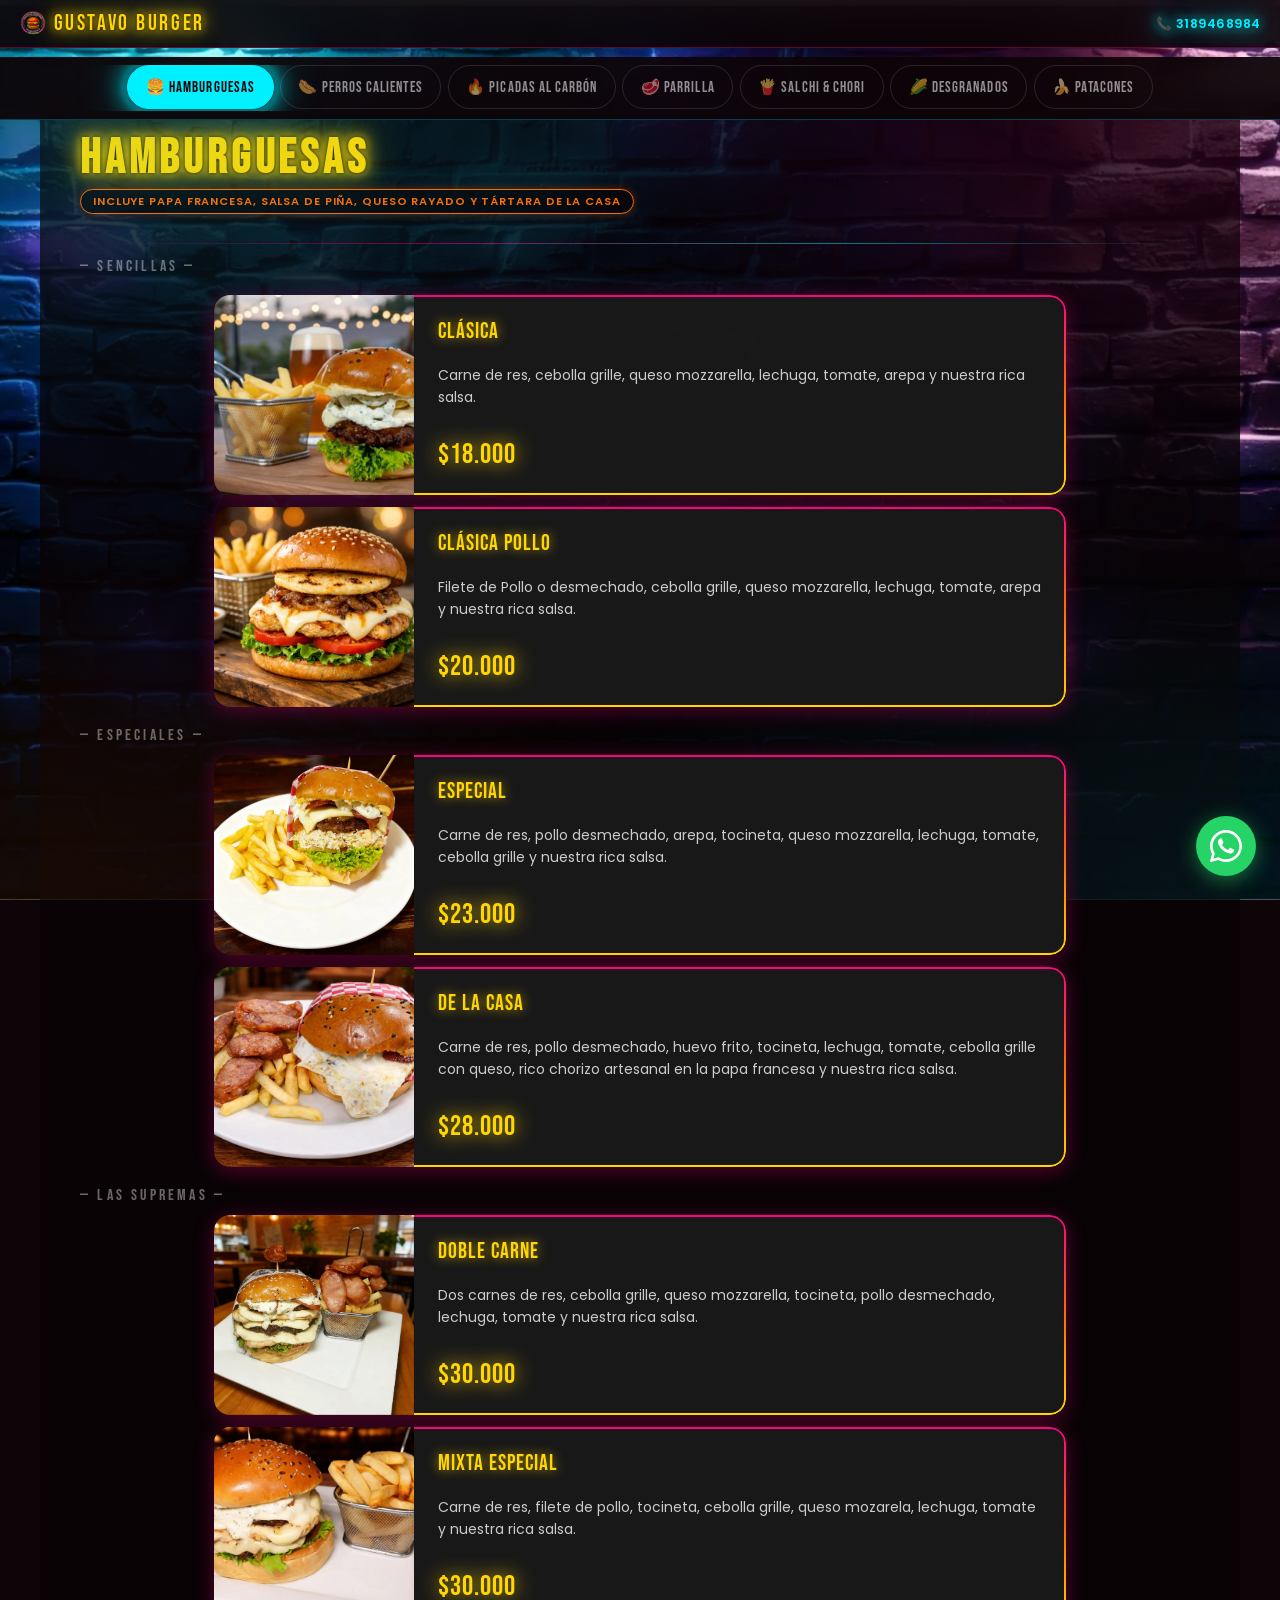
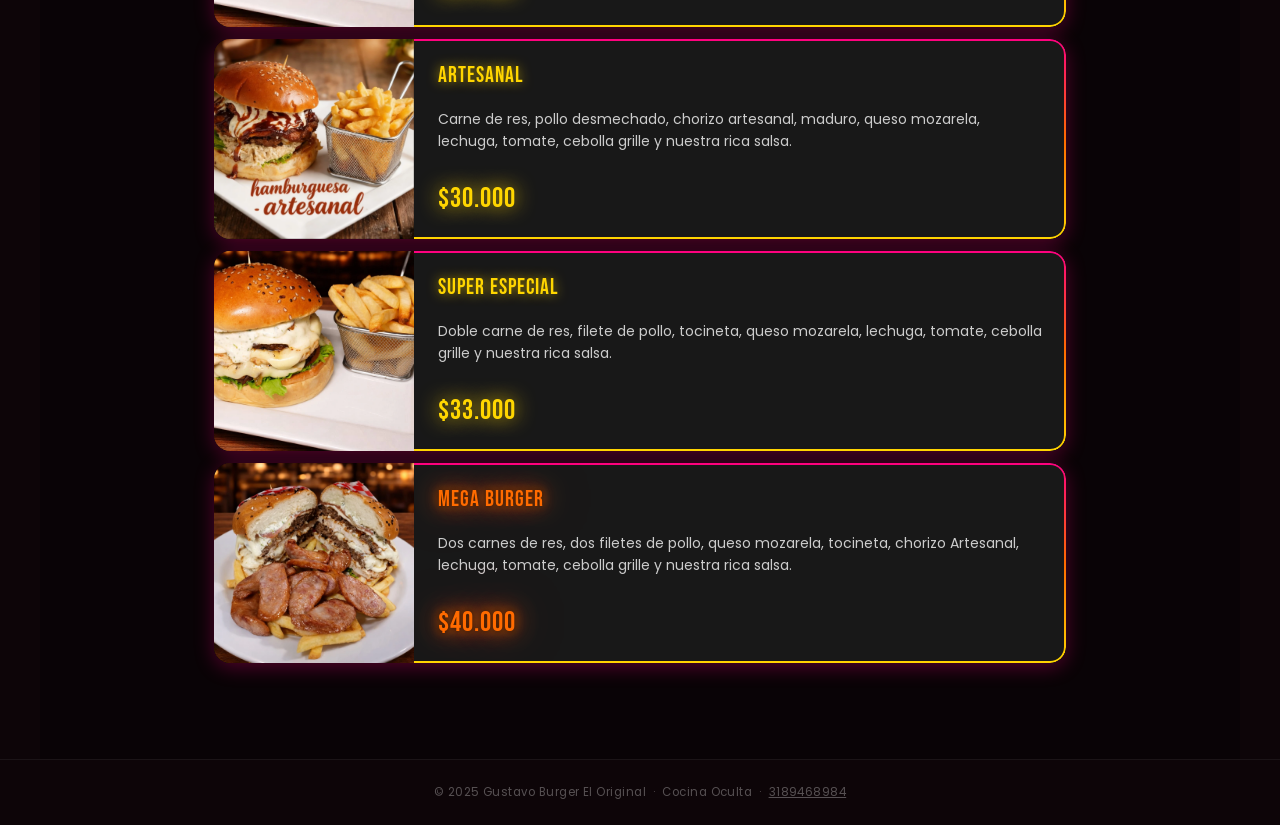
==== commit fde1b165: "actualizacion imagenes, logo y backgroung" ====
--- a/menu.html
+++ b/menu.html
@@ -151,7 +151,8 @@
                 class="product-image"
                 loading="lazy"
                 width="600"
-                height="400">
+                height="400"
+              />
             </div>
             <div class="product-info">
               <h2 class="product-name">Clásica</h2>
@@ -172,7 +173,8 @@
                 class="product-image"
                 loading="lazy"
                 width="600"
-                height="400">
+                height="400"
+              />
             </div>
             <div class="product-info">
               <h2 class="product-name">Clásica Pollo</h2>
@@ -209,7 +211,8 @@
                 class="product-image"
                 loading="lazy"
                 width="600"
-                height="400">
+                height="400"
+              />
             </div>
             <div class="product-info">
               <h2 class="product-name">Especial</h2>
@@ -226,12 +229,13 @@
           <article class="product-card">
             <div class="product-image-wrapper">
               <img
-                src="images/productos/hamburguesas/hamurguesa%20de%20la%20casa.webp"
+                src="images/productos/hamburguesas/hamburguesa de la casa.webp"
                 alt="Hamburguesa De la Casa - Gustavo Burger"
                 class="product-image"
                 loading="lazy"
                 width="600"
-                height="400">
+                height="400"
+              />
             </div>
             <div class="product-info">
               <h2 class="product-name">De la Casa</h2>
@@ -269,7 +273,8 @@
                 class="product-image"
                 loading="lazy"
                 width="600"
-                height="400">
+                height="400"
+              />
             </div>
             <div class="product-info">
               <h2 class="product-name">Doble Carne</h2>
@@ -290,7 +295,8 @@
                 class="product-image"
                 loading="lazy"
                 width="600"
-                height="400">
+                height="400"
+              />
             </div>
             <div class="product-info">
               <h2 class="product-name">Mixta Especial</h2>
@@ -311,7 +317,8 @@
                 class="product-image"
                 loading="lazy"
                 width="600"
-                height="400">
+                height="400"
+              />
             </div>
             <div class="product-info">
               <h2 class="product-name">Artesanal</h2>
@@ -332,7 +339,8 @@
                 class="product-image"
                 loading="lazy"
                 width="600"
-                height="400">
+                height="400"
+              />
             </div>
             <div class="product-info">
               <h2 class="product-name">Super Especial</h2>
@@ -356,7 +364,8 @@
                 class="product-image"
                 loading="lazy"
                 width="600"
-                height="400">
+                height="400"
+              />
             </div>
             <div class="product-info">
               <h2
@@ -415,7 +424,8 @@
                 class="product-image"
                 loading="lazy"
                 width="600"
-                height="400">
+                height="400"
+              />
             </div>
             <div class="product-info">
               <h2 class="product-name">Perro Clásico</h2>
@@ -433,11 +443,14 @@
                 class="product-image"
                 loading="lazy"
                 width="600"
-                height="400">
+                height="400"
+              />
             </div>
             <div class="product-info">
               <h2 class="product-name">Perro Especial</h2>
-              <p class="product-description">Lechuga, tomate, papa Ripi, tocineta.</p>
+              <p class="product-description">
+                Lechuga, tomate, papa Ripi, tocineta.
+              </p>
               <span class="product-price glow-white">$19.000</span>
             </div>
           </article>
@@ -451,7 +464,8 @@
                 class="product-image"
                 loading="lazy"
                 width="600"
-                height="400">
+                height="400"
+              />
             </div>
             <div class="product-info">
               <h2 class="product-name">Perro Americano</h2>
@@ -471,7 +485,8 @@
                 class="product-image"
                 loading="lazy"
                 width="600"
-                height="400">
+                height="400"
+              />
             </div>
             <div class="product-info">
               <h2 class="product-name">Perro Loco Americano</h2>
@@ -489,7 +504,8 @@
                 class="product-image"
                 loading="lazy"
                 width="600"
-                height="400">
+                height="400"
+              />
             </div>
             <div class="product-info">
               <h2 class="product-name">Choriperro</h2>
@@ -513,7 +529,8 @@
                 class="product-image"
                 loading="lazy"
                 width="600"
-                height="400">
+                height="400"
+              />
             </div>
             <div class="product-info">
               <h2
@@ -577,7 +594,8 @@
                 class="product-image"
                 loading="lazy"
                 width="600"
-                height="400">
+                height="400"
+              />
             </div>
             <div class="product-info">
               <h2 class="product-name">Picada Original</h2>
@@ -599,7 +617,8 @@
                 class="product-image"
                 loading="lazy"
                 width="600"
-                height="400">
+                height="400"
+              />
             </div>
             <div class="product-info">
               <h2 class="product-name">Picada Especial</h2>
@@ -623,7 +642,8 @@
                 class="product-image"
                 loading="lazy"
                 width="600"
-                height="400">
+                height="400"
+              />
             </div>
             <div class="product-info">
               <h2
@@ -673,7 +693,8 @@
                 class="product-image"
                 loading="lazy"
                 width="600"
-                height="400">
+                height="400"
+              />
             </div>
             <div class="product-info">
               <h2 class="product-name">Chata al Carbón</h2>
@@ -694,7 +715,8 @@
                 class="product-image"
                 loading="lazy"
                 width="600"
-                height="400">
+                height="400"
+              />
             </div>
             <div class="product-info">
               <h2 class="product-name">Costilla BBQ</h2>
@@ -715,7 +737,8 @@
                 class="product-image"
                 loading="lazy"
                 width="600"
-                height="400">
+                height="400"
+              />
             </div>
             <div class="product-info">
               <h2 class="product-name">Alitas BBQ y Miel Mostaza</h2>
@@ -736,7 +759,8 @@
                 class="product-image"
                 loading="lazy"
                 width="600"
-                height="400">
+                height="400"
+              />
             </div>
             <div class="product-info">
               <h2 class="product-name">Pernil Mixto</h2>
@@ -757,7 +781,8 @@
                 class="product-image"
                 loading="lazy"
                 width="600"
-                height="400">
+                height="400"
+              />
             </div>
             <div class="product-info">
               <h2 class="product-name">Filete de Pechuga</h2>
@@ -778,7 +803,8 @@
                 class="product-image"
                 loading="lazy"
                 width="600"
-                height="400">
+                height="400"
+              />
             </div>
             <div class="product-info">
               <h2 class="product-name">Pechuga a la Plancha</h2>
@@ -802,7 +828,8 @@
                 class="product-image"
                 loading="lazy"
                 width="600"
-                height="400">
+                height="400"
+              />
             </div>
             <div class="product-info">
               <h2
@@ -882,11 +909,14 @@
                 class="product-image"
                 loading="lazy"
                 width="600"
-                height="400">
+                height="400"
+              />
             </div>
             <div class="product-info">
               <h2 class="product-name">Salchipapa</h2>
-              <p class="product-description">Papa francesa con salchicha americana.</p>
+              <p class="product-description">
+                Papa francesa con salchicha americana.
+              </p>
               <span class="product-price glow-white">$17.000</span>
             </div>
           </article>
@@ -900,11 +930,14 @@
                 class="product-image"
                 loading="lazy"
                 width="600"
-                height="400">
+                height="400"
+              />
             </div>
             <div class="product-info">
               <h2 class="product-name">Choripapa</h2>
-              <p class="product-description">Papa francesa con chorizo artesanal.</p>
+              <p class="product-description">
+                Papa francesa con chorizo artesanal.
+              </p>
               <span class="product-price glow-white">$17.000</span>
             </div>
           </article>
@@ -918,7 +951,8 @@
                 class="product-image"
                 loading="lazy"
                 width="600"
-                height="400">
+                height="400"
+              />
             </div>
             <div class="product-info">
               <h2 class="product-name">Chorimixto</h2>
@@ -953,7 +987,8 @@
                 class="product-image"
                 loading="lazy"
                 width="600"
-                height="400">
+                height="400"
+              />
             </div>
             <div class="product-info">
               <h2 class="product-name">Salchipapa Especial</h2>
@@ -974,7 +1009,8 @@
                 class="product-image"
                 loading="lazy"
                 width="600"
-                height="400">
+                height="400"
+              />
             </div>
             <div class="product-info">
               <h2 class="product-name">Choripapa Especial</h2>
@@ -998,7 +1034,8 @@
                 class="product-image"
                 loading="lazy"
                 width="600"
-                height="400">
+                height="400"
+              />
             </div>
             <div class="product-info">
               <h2
@@ -1060,7 +1097,8 @@
                 class="product-image"
                 loading="lazy"
                 width="600"
-                height="400">
+                height="400"
+              />
             </div>
             <div class="product-info">
               <h2 class="product-name">Desgranado de Pollo</h2>
@@ -1081,7 +1119,8 @@
                 class="product-image"
                 loading="lazy"
                 width="600"
-                height="400">
+                height="400"
+              />
             </div>
             <div class="product-info">
               <h2 class="product-name">Desgranado de Carne</h2>
@@ -1105,7 +1144,8 @@
                 class="product-image"
                 loading="lazy"
                 width="600"
-                height="400">
+                height="400"
+              />
             </div>
             <div class="product-info">
               <h2
@@ -1178,7 +1218,8 @@
                 class="product-image"
                 loading="lazy"
                 width="600"
-                height="400">
+                height="400"
+              />
             </div>
             <div class="product-info">
               <h2 class="product-name">Patacón de Carne</h2>
@@ -1199,7 +1240,8 @@
                 class="product-image"
                 loading="lazy"
                 width="600"
-                height="400">
+                height="400"
+              />
             </div>
             <div class="product-info">
               <h2 class="product-name">Patacón de Pollo</h2>
@@ -1220,7 +1262,8 @@
                 class="product-image"
                 loading="lazy"
                 width="600"
-                height="400">
+                height="400"
+              />
             </div>
             <div class="product-info">
               <h2 class="product-name">Patacón Especial</h2>
@@ -1244,7 +1287,8 @@
                 class="product-image"
                 loading="lazy"
                 width="600"
-                height="400">
+                height="400"
+              />
             </div>
             <div class="product-info">
               <h2
--- a/styles.css
+++ b/styles.css
@@ -18,10 +18,10 @@
   --white:   #ffffff;
   --gray:    #aaaaaa;
 
-  --glow-pink:   0 0 8px #FF0080, 0 0 20px #FF0080, 0 0 40px rgba(255,0,128,.4);
-  --glow-cyan:   0 0 8px #00F0FF, 0 0 20px #00F0FF, 0 0 40px rgba(0,240,255,.4);
-  --glow-orange: 0 0 8px #FF6B00, 0 0 20px #FF6B00, 0 0 40px rgba(255,107,0,.4);
-  --glow-yellow: 0 0 6px #FFD600, 0 0 16px #FFD600;
+  --glow-pink:   0 0 6px #000, 0 0 10px #FF0080, 0 0 24px #FF0080, 0 0 48px rgba(255,0,128,.5);
+  --glow-cyan:   0 0 6px #000, 0 0 10px #00F0FF, 0 0 24px #00F0FF, 0 0 48px rgba(0,240,255,.5);
+  --glow-orange: 0 0 6px #000, 0 0 10px #FF6B00, 0 0 24px #FF6B00, 0 0 48px rgba(255,107,0,.5);
+  --glow-yellow: 0 0 4px #000, 0 0 8px #FFD600, 0 0 20px #FFD600, 0 0 40px rgba(255,214,0,.5);
 
   --font-title: 'Bebas Neue', cursive;
   --font-body:  'Poppins', sans-serif;
@@ -33,14 +33,15 @@
 }
 html { scroll-behavior: smooth; }
 
-/* ===== BODY — FONDO DE LADRILLO + NEÓN ===== */
+/* ===== BODY — FONDO IMAGEN + NEÓN ===== */
 body {
   font-family: var(--font-body);
   background-color: var(--bg);
-  /* Textura ladrillo oscuro con SVG inline */
-  background-image:
-    url("data:image/svg+xml,%3Csvg xmlns='http://www.w3.org/2000/svg' width='80' height='40'%3E%3Crect width='80' height='40' fill='%230d0508'/%3E%3Crect x='1' y='1' width='76' height='17' rx='2' fill='%23200a10' opacity='0.75'/%3E%3Crect x='1' y='22' width='36' height='17' rx='2' fill='%231a0810' opacity='0.75'/%3E%3Crect x='41' y='22' width='38' height='17' rx='2' fill='%231e0a12' opacity='0.75'/%3E%3C/svg%3E");
-  background-size: 80px 40px;
+  background-image: url('images/background.webp');
+  background-size: cover;
+  background-position: center top;
+  background-attachment: fixed;
+  background-repeat: no-repeat;
   color: var(--white);
   min-height: 100vh;
   overflow-x: hidden;
@@ -155,6 +156,10 @@
 /* ===== TARJETA DE PRODUCTO — MOBILE FIRST VERTICAL ===== */
 .product-card {
   width: 100%;
+  max-width: 100%;
+  box-sizing: border-box;
+  margin-left: 0;
+  margin-right: 0;
   background: rgba(26,26,26,.95);
   border-radius: 16px;
   overflow: hidden;
@@ -275,6 +280,7 @@
   display: inline-block;
   font-size: .7rem; font-weight: 600; letter-spacing: .08em;
   color: var(--orange);
+  background: rgba(8, 3, 6, 0.7);
   border: 1px solid var(--orange);
   border-radius: 20px;
   padding: .2rem .75rem;
@@ -285,12 +291,12 @@
 
 /* ===== NOTA DE CATEGORÍA ===== */
 .category-note {
-  background: rgba(0,240,255,.06);
+  background: rgba(0, 4, 6, 0.65);
   border-left: 3px solid var(--cyan);
   border-radius: 0 8px 8px 0;
   padding: .6rem 1rem;
   font-size: .8rem; font-style: italic;
-  color: rgba(0,240,255,.85);
+  color: rgba(0,240,255,.9);
   margin-bottom: 1rem;
 }
 
@@ -298,6 +304,11 @@
 .products-grid {
   display: grid;
   gap: .85rem;
+  width: 100%;
+  max-width: 100%;
+  box-sizing: border-box;
+  margin-left: auto;
+  margin-right: auto;
 }
 
 /* ===== DIVISOR NEÓN ===== */
@@ -363,8 +374,10 @@
 /* ===== PANEL DE TAB ===== */
 .tab-panel {
   display: none;
-  padding: 1.2rem 1rem 6rem;
+  padding: 1.5rem 1.5rem 6rem;
   animation: fadeInUp .3s ease;
+  /* Fondo oscuro semi-transparente para legibilidad sobre el background.webp */
+  background: rgba(8, 3, 6, 0.78);
 }
 .tab-panel.active { display: block; }
 
@@ -550,9 +563,13 @@
 
 /* Móvil general (< 768px) */
 @media (max-width: 767px) {
+  .products-grid {
+    padding-left: 12px;
+    padding-right: 12px;
+  }
   .product-card {
-    margin-left: 8px;
-    margin-right: 8px;
+    margin-left: 0;
+    margin-right: 0;
     margin-bottom: 20px;
   }
   .product-image-wrapper { padding-bottom: 75%; }
@@ -564,10 +581,10 @@
 /* Tablet (768px – 1023px): 2 columnas */
 @media (min-width: 768px) and (max-width: 1023px) {
   .products-grid {
-    display: grid;
     grid-template-columns: repeat(2, 1fr);
     gap: 16px;
-    padding: 0 16px;
+    padding-left: 16px;
+    padding-right: 16px;
   }
   .product-card          { margin-bottom: 0; }
   .product-image-wrapper { padding-bottom: 66.67%; } /* 3:2 */
@@ -581,8 +598,10 @@
     gap: 12px;
     max-width: 900px;
     margin: 0 auto;
-  }
-  .tab-panel       { max-width: 1200px; margin: 0 auto; }
+    padding-left: 24px;
+    padding-right: 24px;
+  }
+  .tab-panel       { max-width: 1200px; margin: 0 auto; padding-left: 2.5rem; padding-right: 2.5rem; }
   .tabs-scroll     { justify-content: center; }
   .category-title  { font-size: 3rem; }
 
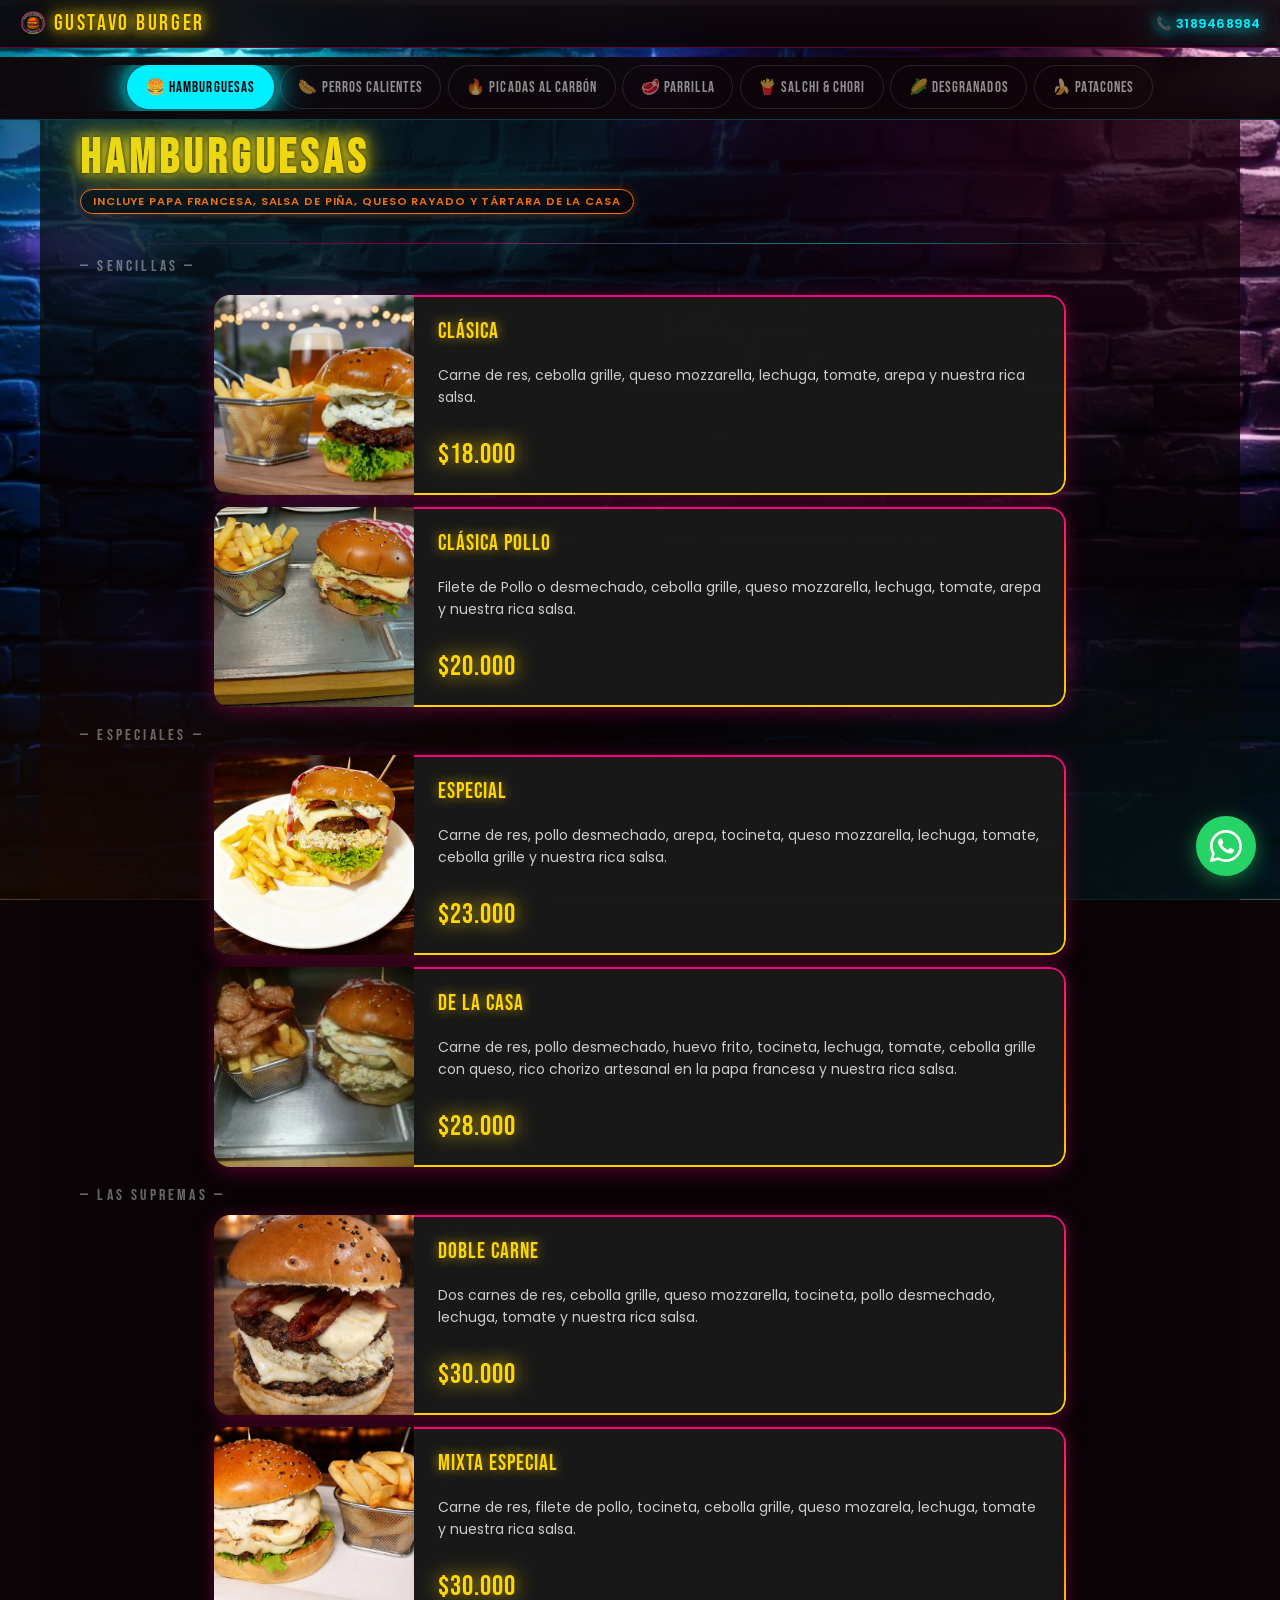
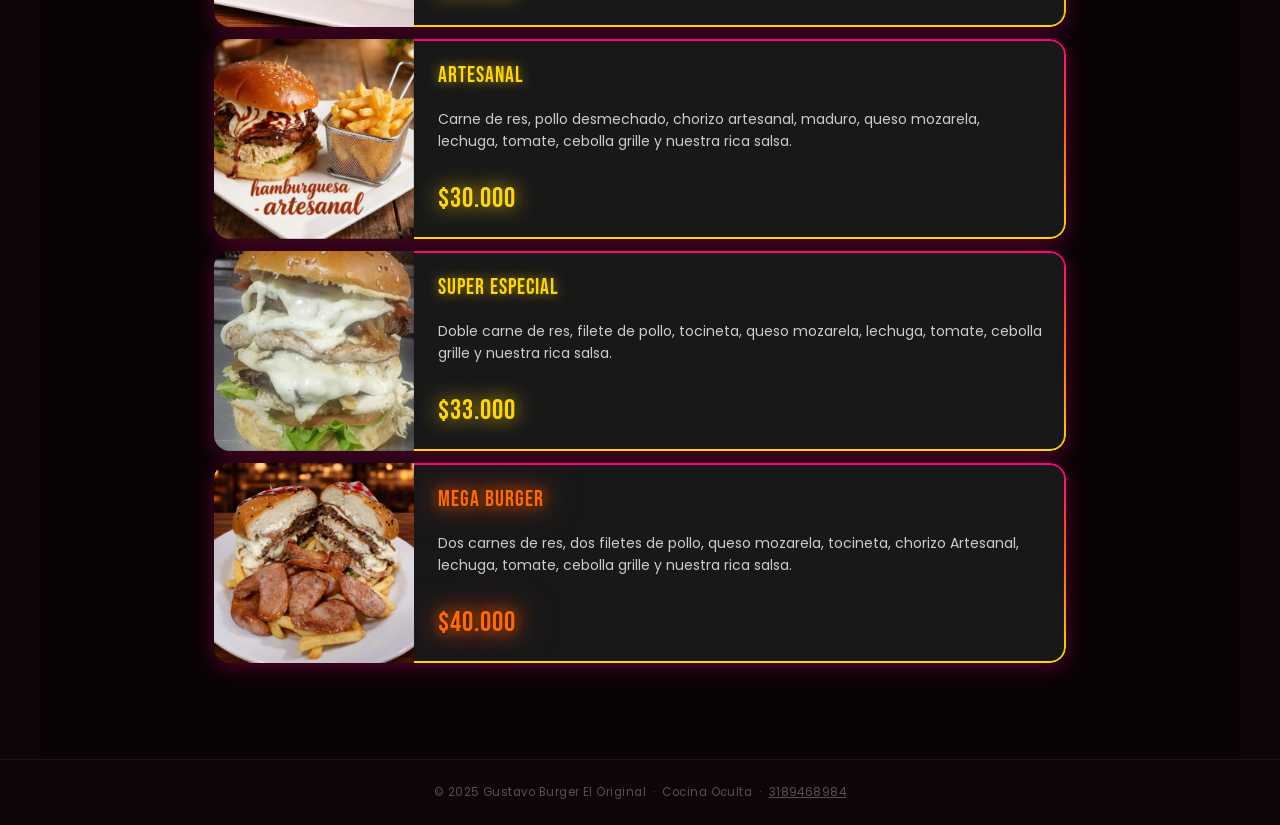
==== commit b697388b: "nuevo producto" ====
--- a/menu.html
+++ b/menu.html
@@ -713,6 +713,7 @@
                 src="images/productos/parrilla/costillas%20bbq.webp"
                 alt="Costilla BBQ - Gustavo Burger"
                 class="product-image"
+                style="object-position: top"
                 loading="lazy"
                 width="600"
                 height="400"
@@ -980,11 +981,19 @@
         <div class="products-grid">
           <!-- Salchipapa Especial -->
           <article class="product-card">
-            <div class="product-image-wrapper">
-              <img
-                src="images/productos/salchi%20y%20chori%20papas/salchipapa%20especial.webp"
+            <div class="product-image-slider">
+              <img
+                src="images/productos/salchi%20y%20chori%20papas/salchipapa especial 1.webp"
                 alt="Salchipapa Especial - Gustavo Burger"
-                class="product-image"
+                class="slider-img"
+                loading="lazy"
+                width="600"
+                height="400"
+              />
+              <img
+                src="images/productos/salchi%20y%20chori%20papas/salchipapa especial 2.webp"
+                alt="Salchipapa Especial vista 2 - Gustavo Burger"
+                class="slider-img"
                 loading="lazy"
                 width="600"
                 height="400"
@@ -1164,6 +1173,28 @@
                 style="color: var(--cyan); text-shadow: var(--glow-cyan)"
                 >$30.000</span
               >
+            </div>
+          </article>
+
+          <!-- El Burrito Original -->
+          <article class="product-card">
+            <div class="product-image-wrapper">
+              <img
+                src="images/productos/desgranados/El%20Burrito%20Original.webp"
+                alt="El Burrito Original - Gustavo Burger"
+                class="product-image"
+                loading="lazy"
+                width="600"
+                height="400"
+              />
+            </div>
+            <div class="product-info">
+              <h2 class="product-name">El Burrito Original</h2>
+              <p class="product-description">
+                Jamón, salchicha, maíz, carne picada, pollo desmechado y salsa
+                tártara de la casa.
+              </p>
+              <span class="product-price glow-white">$23.000</span>
             </div>
           </article>
         </div>
--- a/styles.css
+++ b/styles.css
@@ -228,6 +228,42 @@
   transform: scale(1.05);
 }
 
+/* ── Slider automático para productos con varias fotos ── */
+.product-image-slider {
+  width: 100%;
+  height: 0;
+  padding-bottom: 75%;
+  position: relative;
+  overflow: hidden;
+  background: #000;
+  flex-shrink: 0;
+  z-index: 2;
+}
+
+.product-image-slider .slider-img {
+  position: absolute;
+  top: 0; left: 0;
+  width: 100%;
+  height: 100%;
+  object-fit: cover;
+  object-position: center;
+  display: block;
+  opacity: 0;
+  animation: sliderFade 6s infinite;
+}
+
+.product-image-slider .slider-img:nth-child(1) { animation-delay: 0s; }
+.product-image-slider .slider-img:nth-child(2) { animation-delay: 3s; }
+
+@keyframes sliderFade {
+  0%  { opacity: 1; }
+  42% { opacity: 1; }
+  50% { opacity: 0; }
+  92% { opacity: 0; }
+  100%{ opacity: 1; }
+}
+
+
 .product-info {
   padding: 20px 16px;
   flex: 1;
@@ -573,6 +609,7 @@
     margin-bottom: 20px;
   }
   .product-image-wrapper { padding-bottom: 75%; }
+  .product-image-slider  { padding-bottom: 75%; }
   .product-name          { font-size: 20px; }
   .product-description   { font-size: 13px; -webkit-line-clamp: 2; }
   .product-price         { font-size: 26px; }
@@ -588,6 +625,7 @@
   }
   .product-card          { margin-bottom: 0; }
   .product-image-wrapper { padding-bottom: 66.67%; } /* 3:2 */
+  .product-image-slider  { padding-bottom: 66.67%; }
   .tab-panel             { padding: 1.5rem 1.5rem 6rem; }
 }
 
@@ -615,6 +653,13 @@
     background: linear-gradient(to bottom, var(--pink), var(--orange), var(--yellow));
   }
   .product-image-wrapper {
+    width: 200px;
+    height: 200px;
+    padding-bottom: 0;
+    flex-shrink: 0;
+    border-radius: 12px 0 0 12px;
+  }
+  .product-image-slider {
     width: 200px;
     height: 200px;
     padding-bottom: 0;
